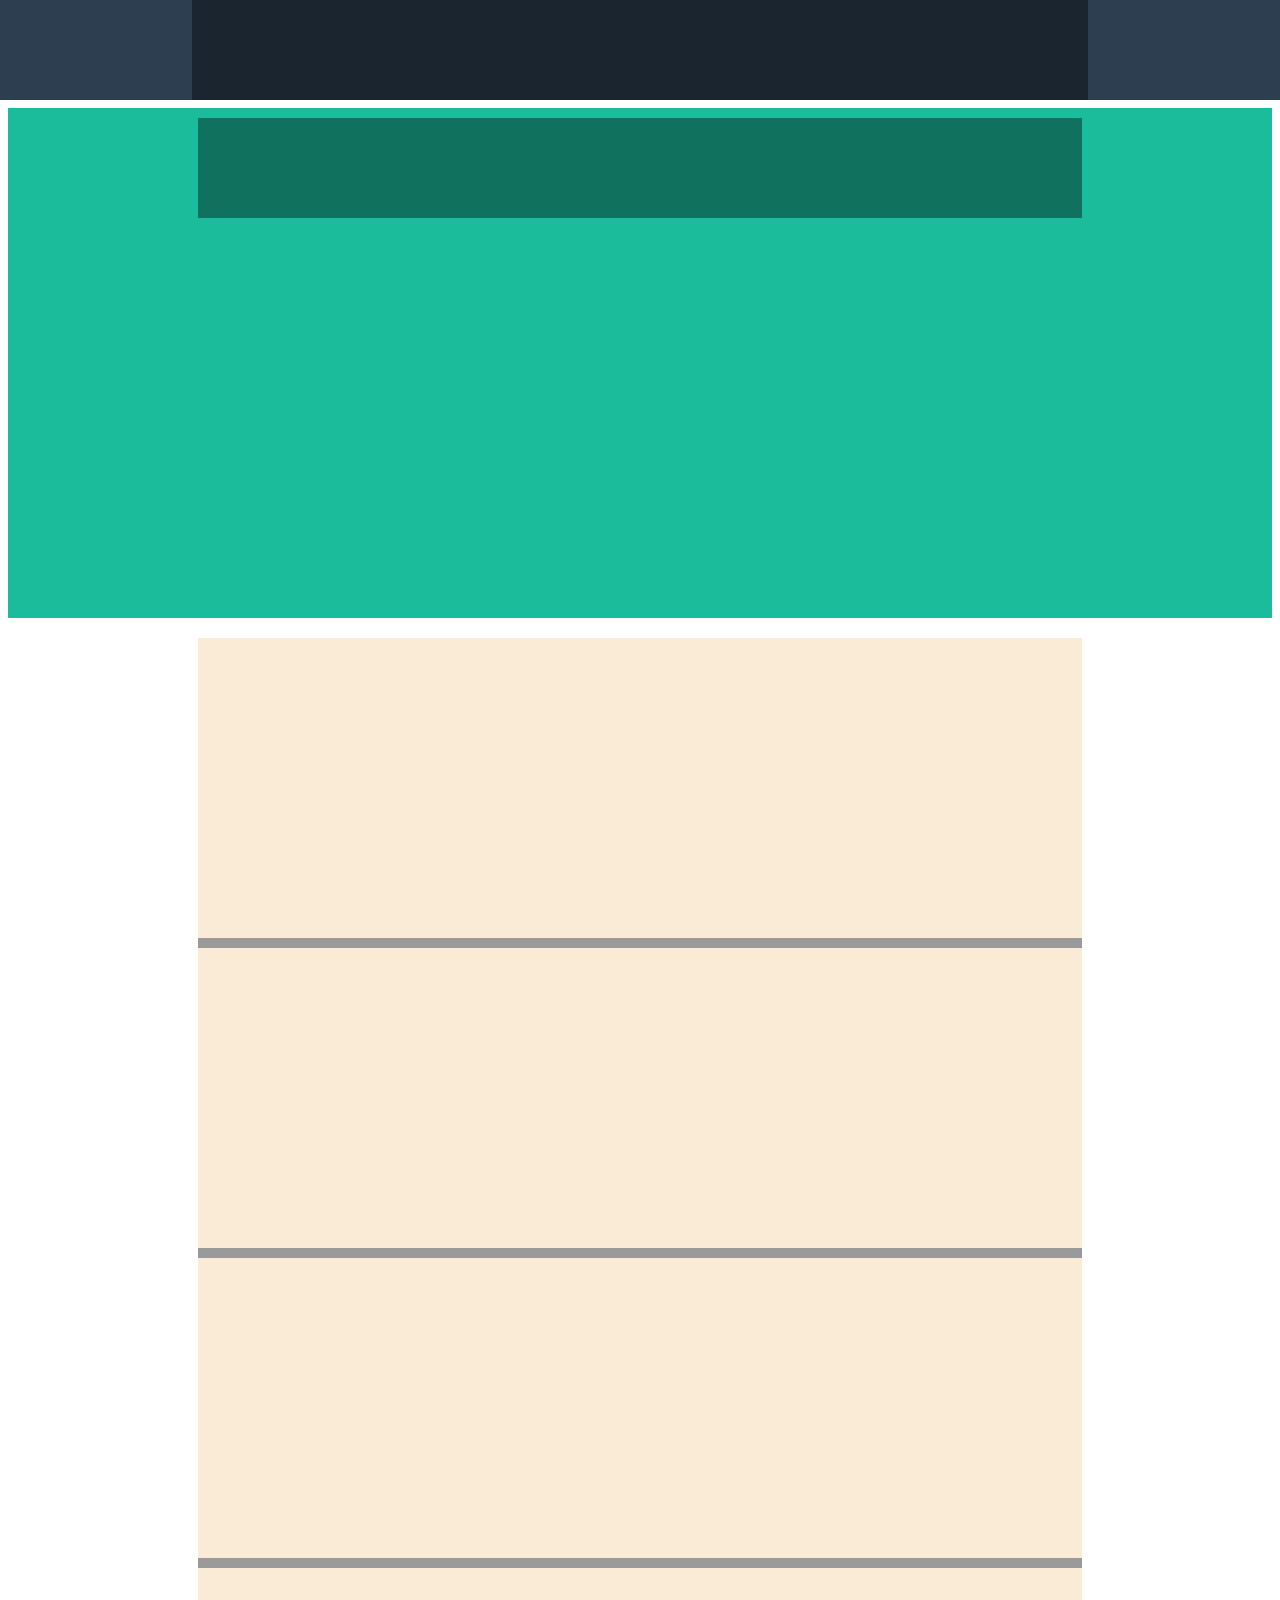
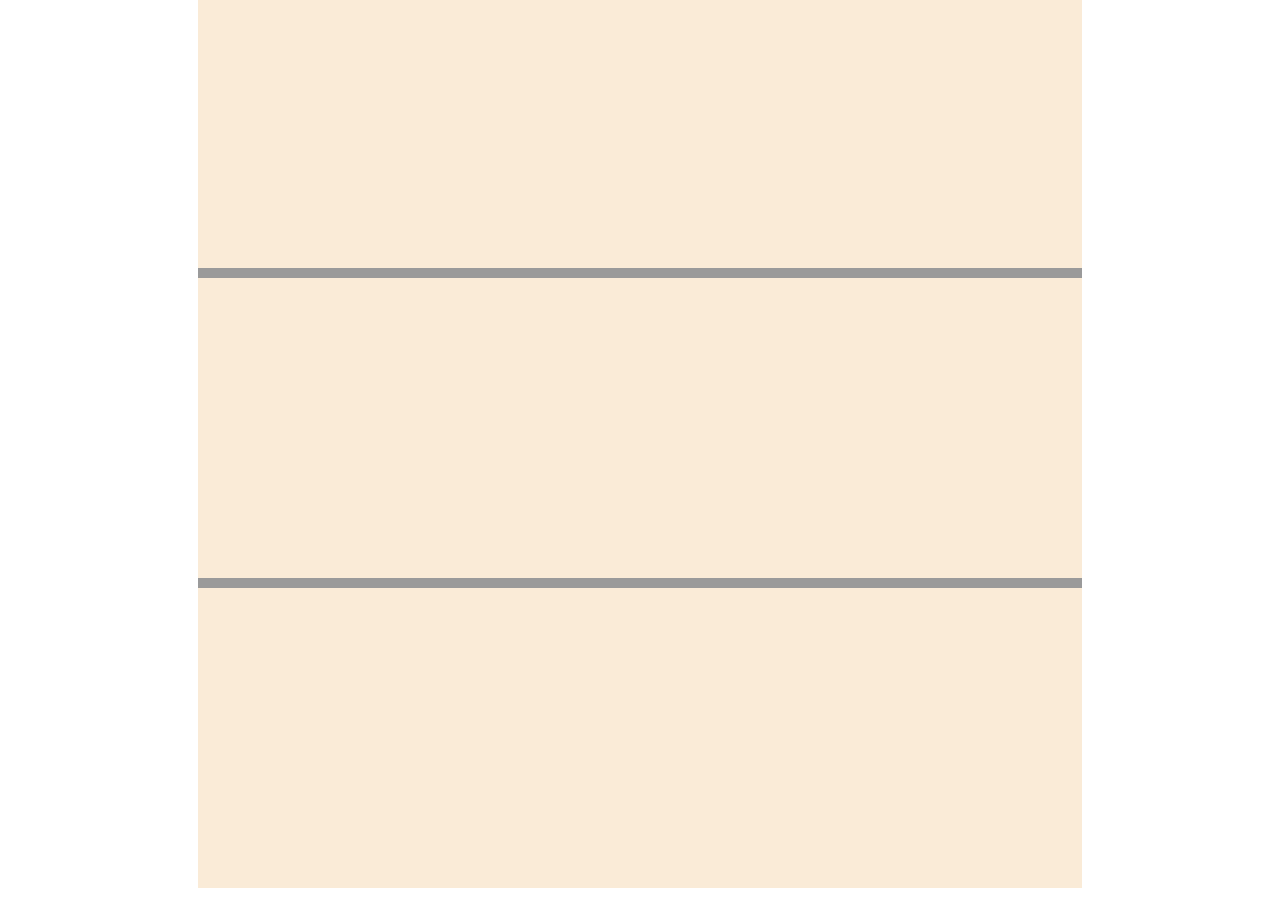
==== index.html @ f4caf4bf "macro header + 1st e 2nd section main" ====
<!DOCTYPE html>
<html lang="en">
<head>
    <meta charset="UTF-8">
    <meta name="viewport" content="width=device-width, initial-scale=1.0">

    <link href="https://cdn.jsdelivr.net/npm/bootstrap@5.3.2/dist/css/bootstrap.min.css" rel="stylesheet" integrity="sha384-T3c6CoIi6uLrA9TneNEoa7RxnatzjcDSCmG1MXxSR1GAsXEV/Dwwykc2MPK8M2HN" crossorigin="anonymous">
    <link rel="stylesheet" href="css/style.css">
    <link rel="stylesheet" href="css/media.css">
    <title>Bootstrap Freelancer</title>
</head>
<body>
    
    <!-- header -->
    <header>
        <div class="ms_container">
        
        </div>
    </header>

    <!-- main -->
    <main>
        <!-- jumbotron -->
        <section id="ms_jumbotron">
            <div class="ms_container">
                
            </div>
        </section>

        <!-- portfolio -->
        <section>
            <div class="ms_container">
                <h2></h2>
                <div class="row">
                    <div class="col-12 col-md-6 col-lg-4"></div>
                    <div class="col-12 col-md-6 col-lg-4"></div>
                    <div class="col-12 col-md-6 col-lg-4"></div>
                    <div class="col-12 col-md-6 col-lg-4"></div>
                    <div class="col-12 col-md-6 col-lg-4"></div>
                    <div class="col-12 col-md-6 col-lg-4"></div>
                </div>
            </div>
            
        </section>
    </main>

    <!-- footer -->
    <footer>

    </footer>
</body>
</html>
---- css/style.css ----
/* stili header */
header{
    height: 100px;
    width: 100%;
    position: fixed;
    top: 0;
    left: 0;
    z-index: 500;
    background-color: #2c3e50;
}

.ms_container{
    width: 100%;
    padding: 10px;
    margin: 0 auto;
    /* debug */
    background-color: rgba(0, 0, 0, 0.395);
    min-height: 100px;
}

/* stili main */
main{
    padding-top: 100px;
}
#ms_jumbotron{
    background-color: #1abc9c;
    padding-top: 10px;
    /* debug */
    min-height: 500px;
}

.row{
    --bs-gutter-x: 0;
}

/* debug */
[class*="col-"]{
    background-color: antiquewhite;
    min-height: 300px;
    margin-bottom: 10px;
}
---- css/media.css ----
/* TABLET VERSION */
@media all and (min-width: 768px){
    .ms_container{
        width: 90%;
        padding: 0;
    }
}

/* DESKTOP VERSION */
@media all and (min-width: 992px){
    .ms_container{
        width: 70%;
    }
}
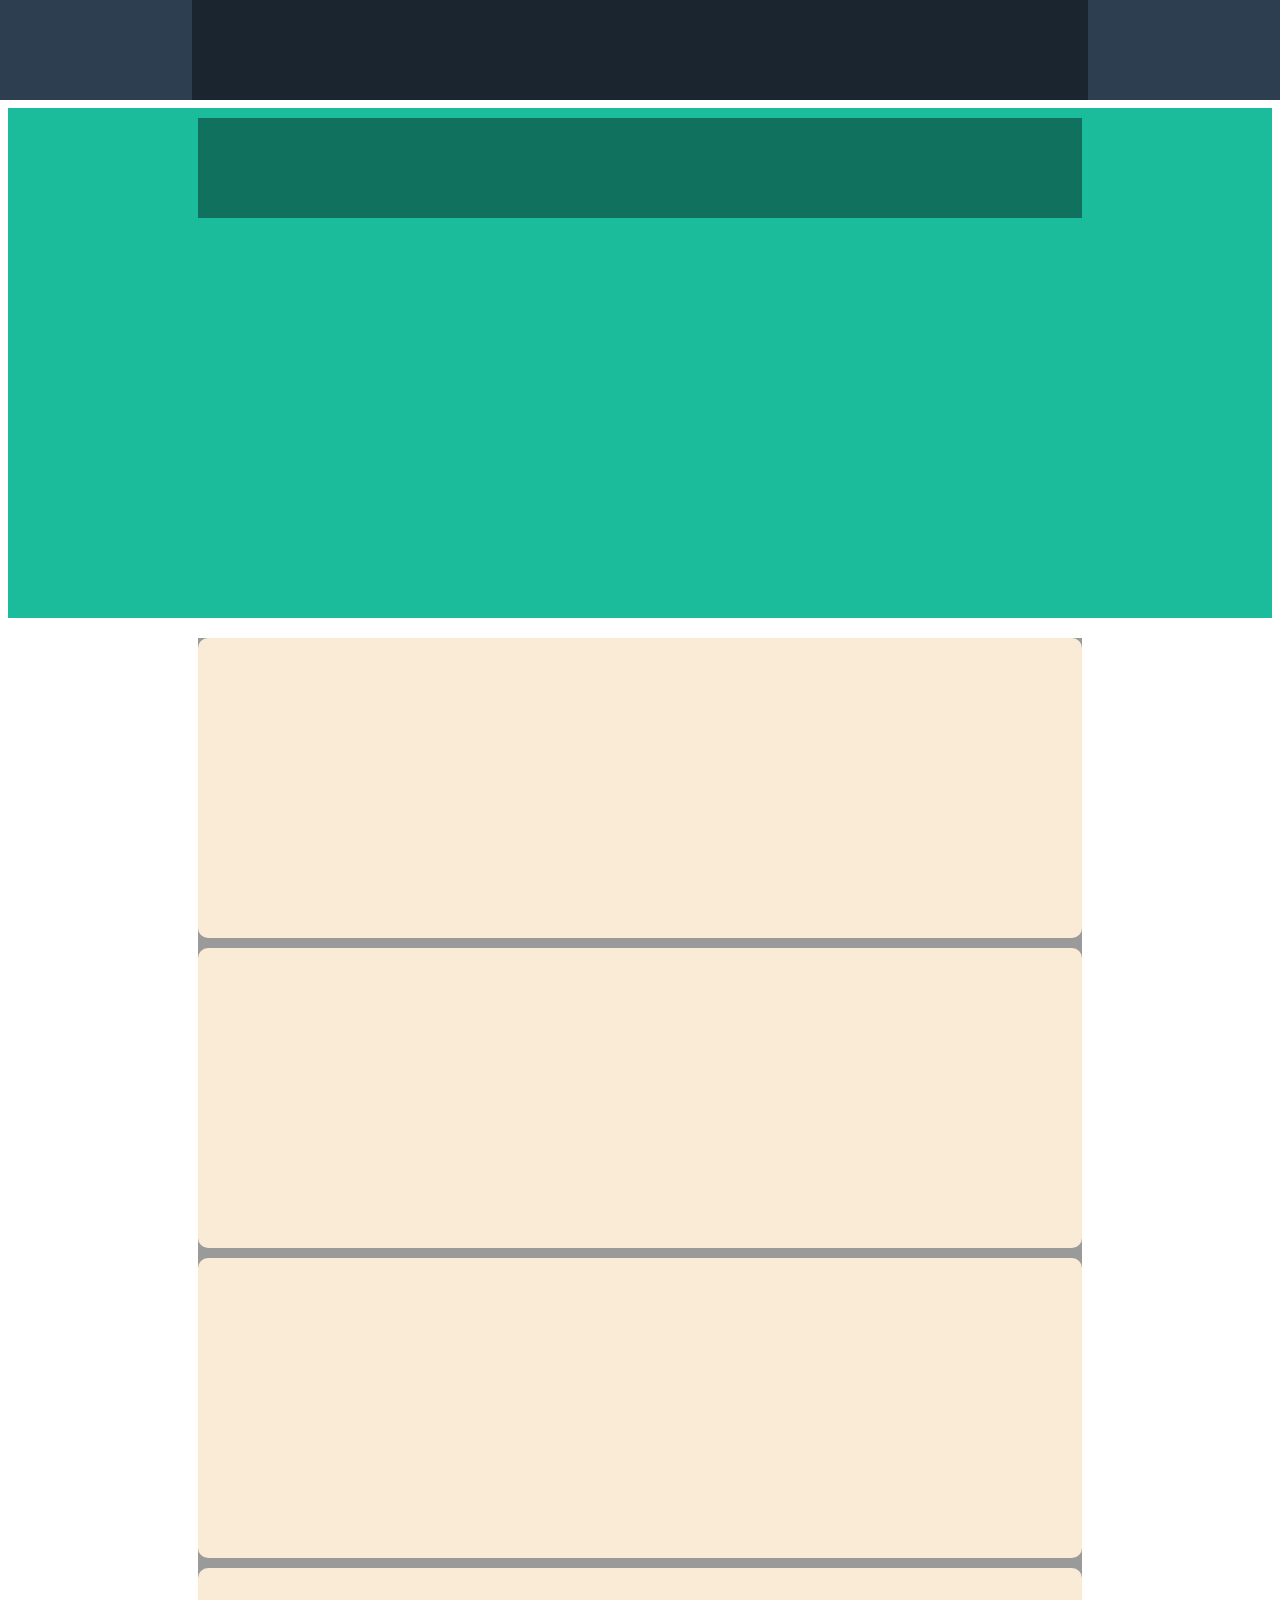
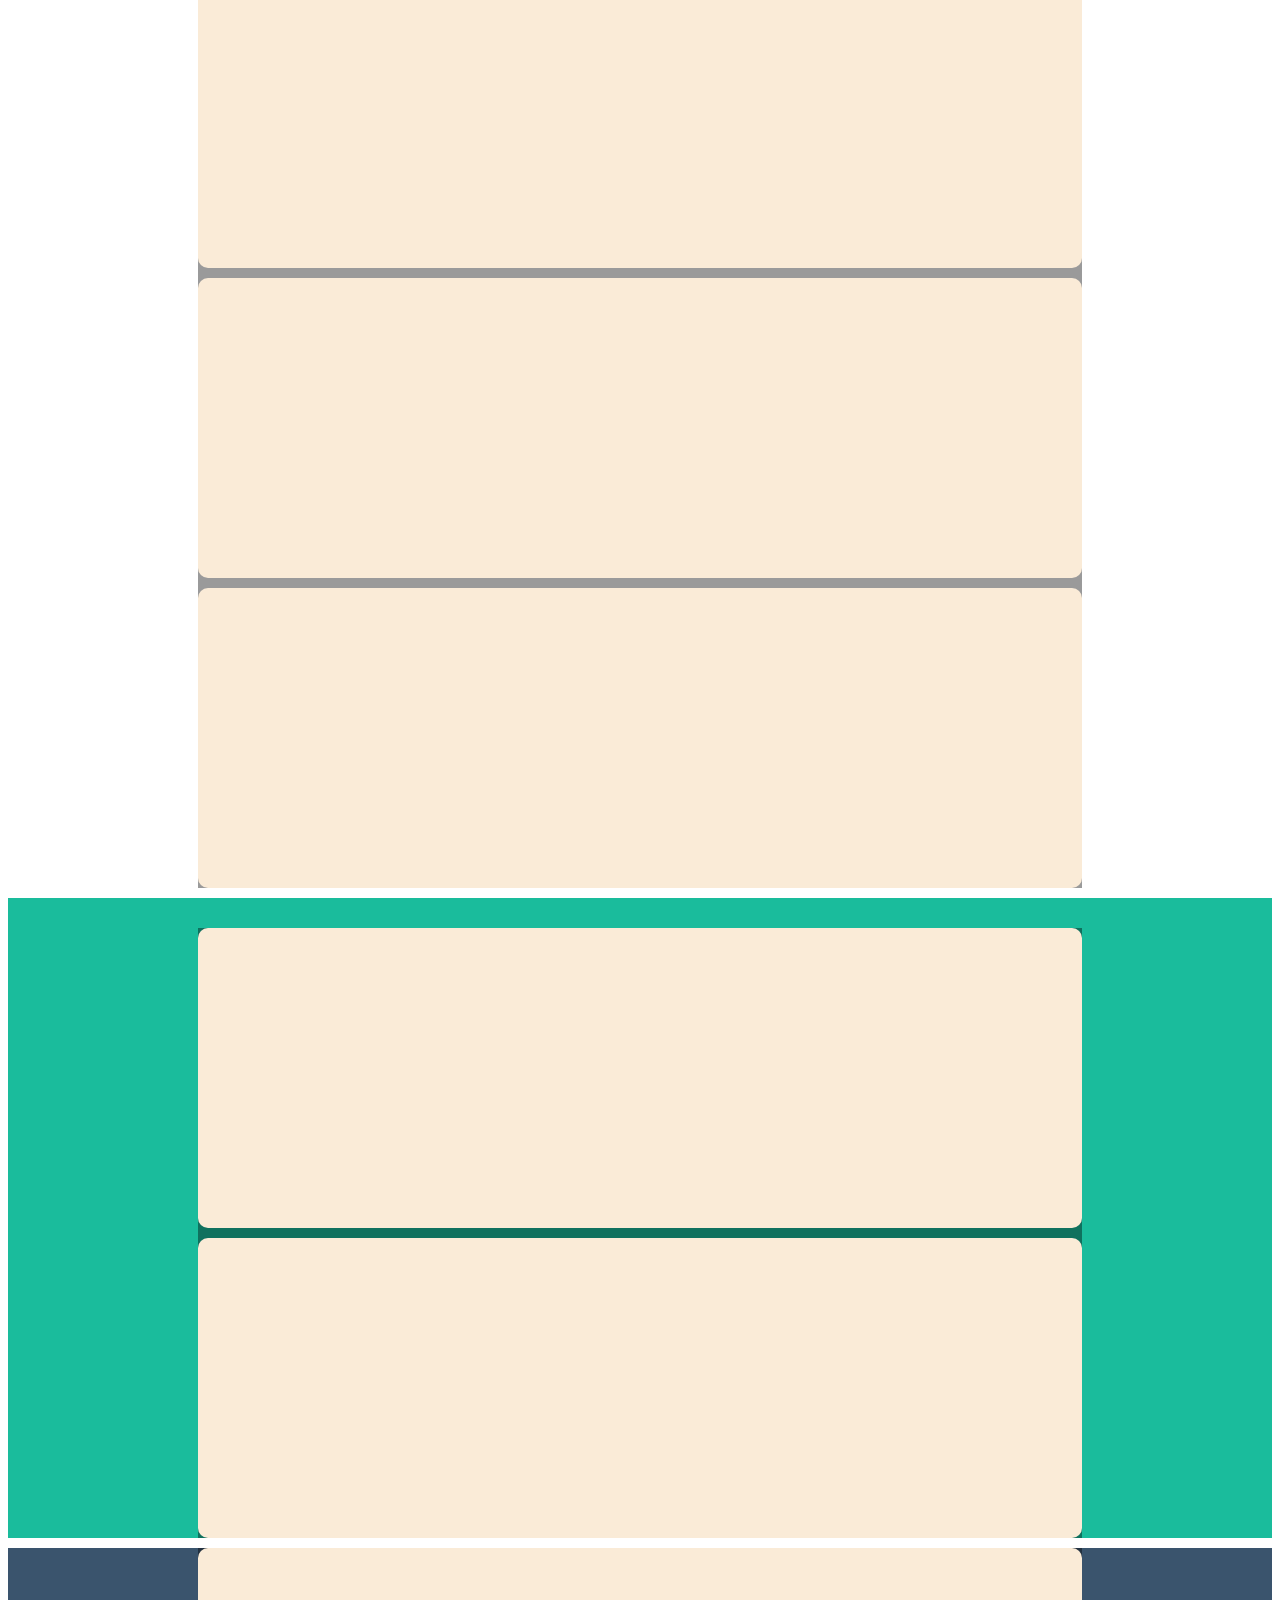
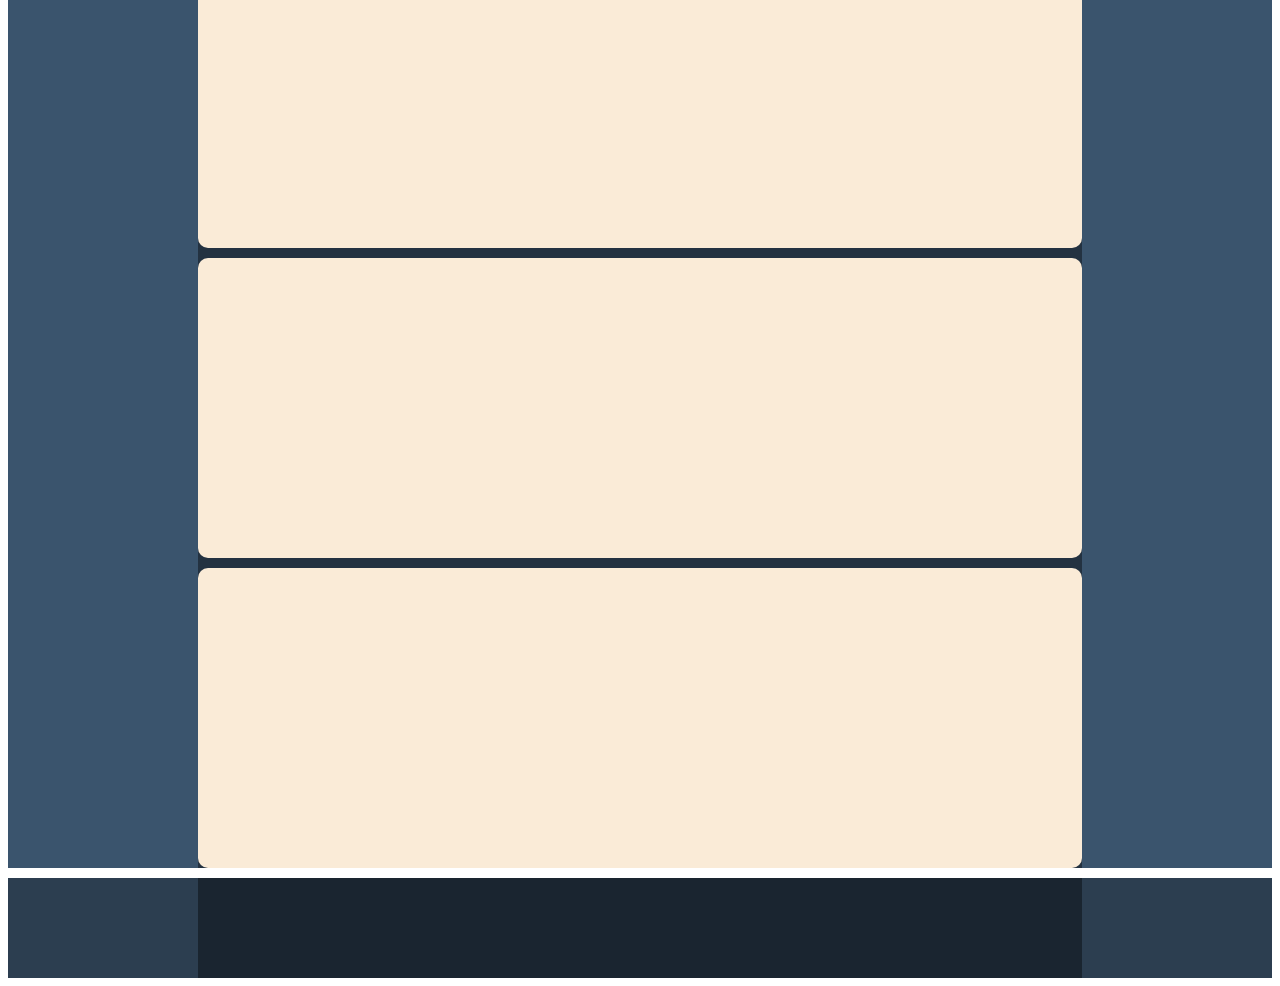
==== commit afe55cf2: "fine macro" ====
--- a/index.html
+++ b/index.html
@@ -40,13 +40,47 @@
                     <div class="col-12 col-md-6 col-lg-4"></div>
                 </div>
             </div>
-            
+        </section>
+
+        <!-- about -->
+        <section id="about">
+            <div class="ms_container">
+                <h2></h2>
+                <div class="row">
+                    <div class="col-12 col-md-6"></div>
+                    <div class="col-12 col-md-6"></div>
+                </div>
+            </div>
+            <a class="button" href="#"></a>
+        </section>
+
+        <!-- contact me -->
+        <section>
+            <div class="ms-container">
+
+            </div>
         </section>
     </main>
 
     <!-- footer -->
     <footer>
+        <!-- footer top -->
+        <section id="footer-top">
+            <div class="ms_container">
+                <div class="row">
+                    <div class="col-12 col-md-4"></div>
+                    <div class="col-12 col-md-4"></div>
+                    <div class="col-12 col-md-4"></div>
+                </div>
+            </div>
+        </section>
 
+        <!-- footer bottom -->
+        <section id="footer-bottom">
+            <div class="ms_container">
+                
+            </div>
+        </section>
     </footer>
 </body>
 </html>--- a/css/style.css
+++ b/css/style.css
@@ -22,7 +22,7 @@
 main{
     padding-top: 100px;
 }
-#ms_jumbotron{
+#ms_jumbotron, #about{
     background-color: #1abc9c;
     padding-top: 10px;
     /* debug */
@@ -38,4 +38,14 @@
     background-color: antiquewhite;
     min-height: 300px;
     margin-bottom: 10px;
+    border-radius: 10px;
+}
+
+/* stili footer */
+#footer-top{
+    background-color: #3a546d;
+}
+
+#footer-bottom{
+    background-color: #2c3e50;
 }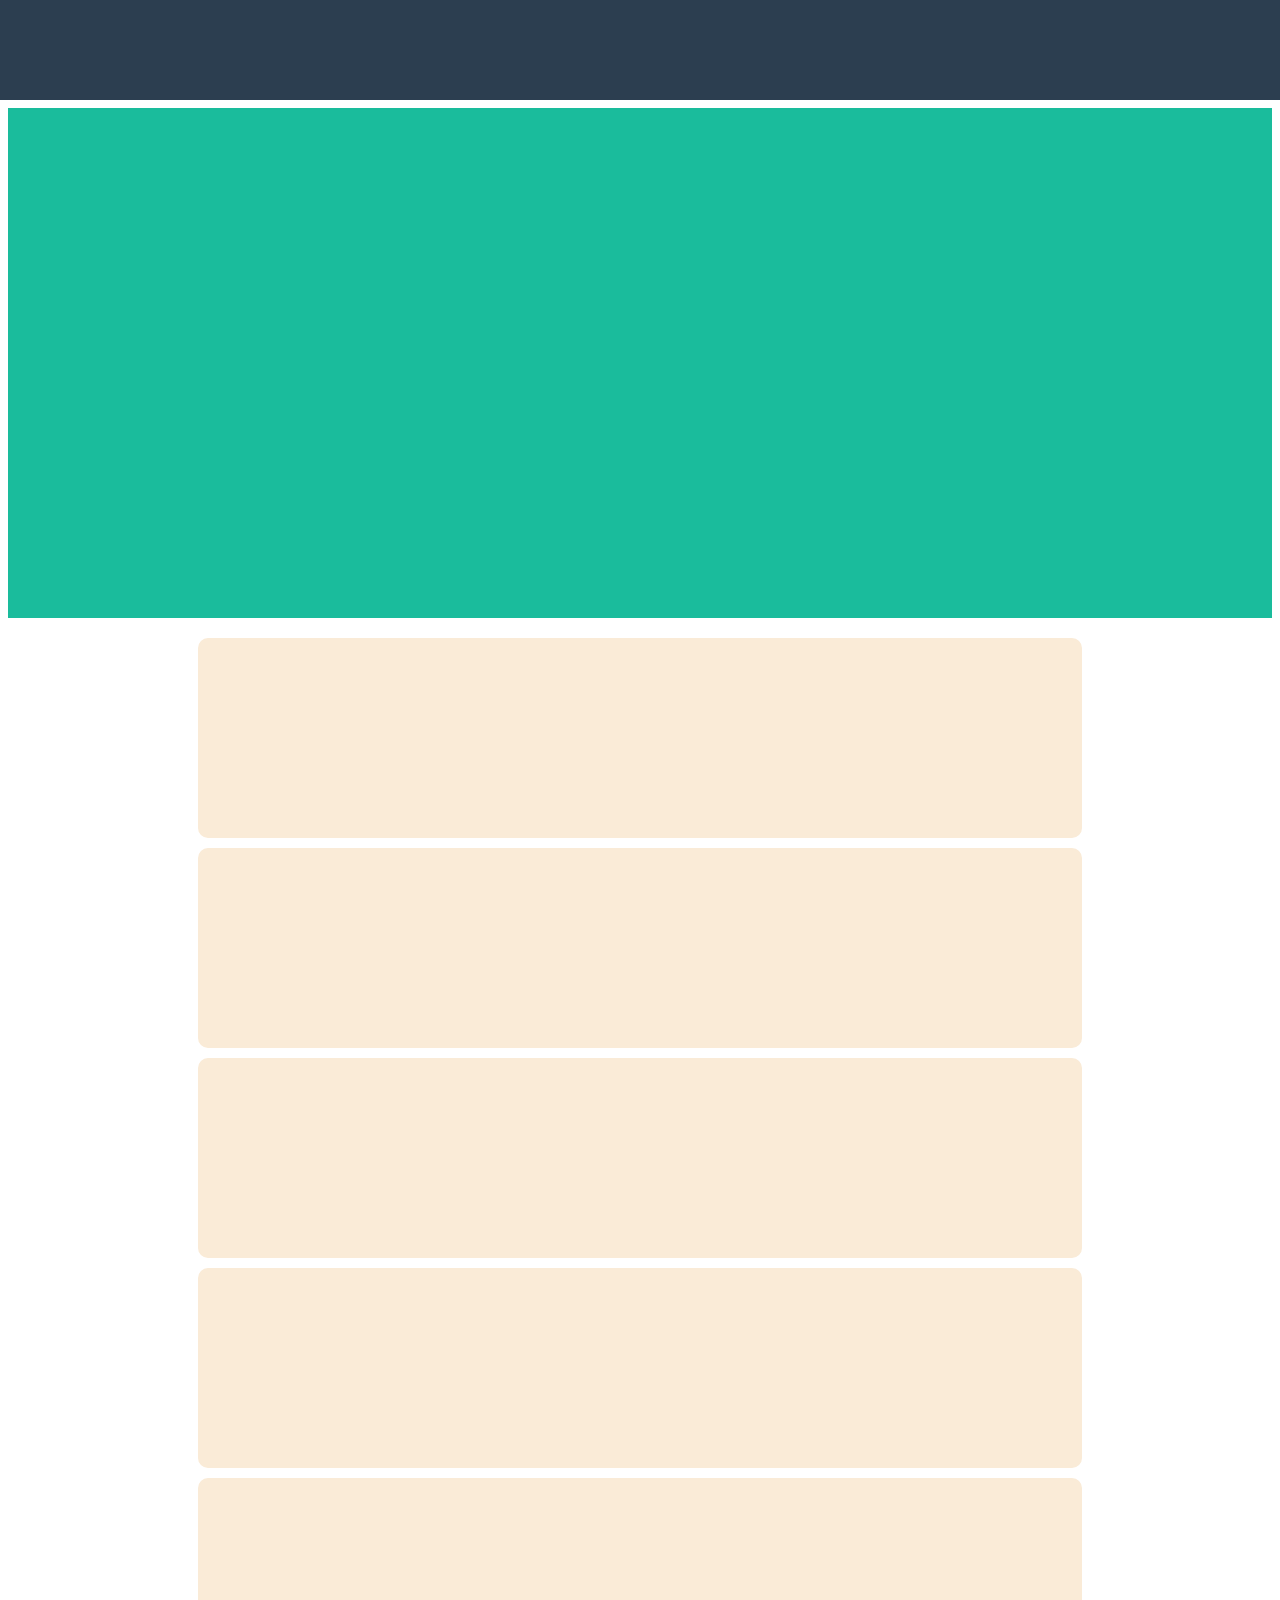
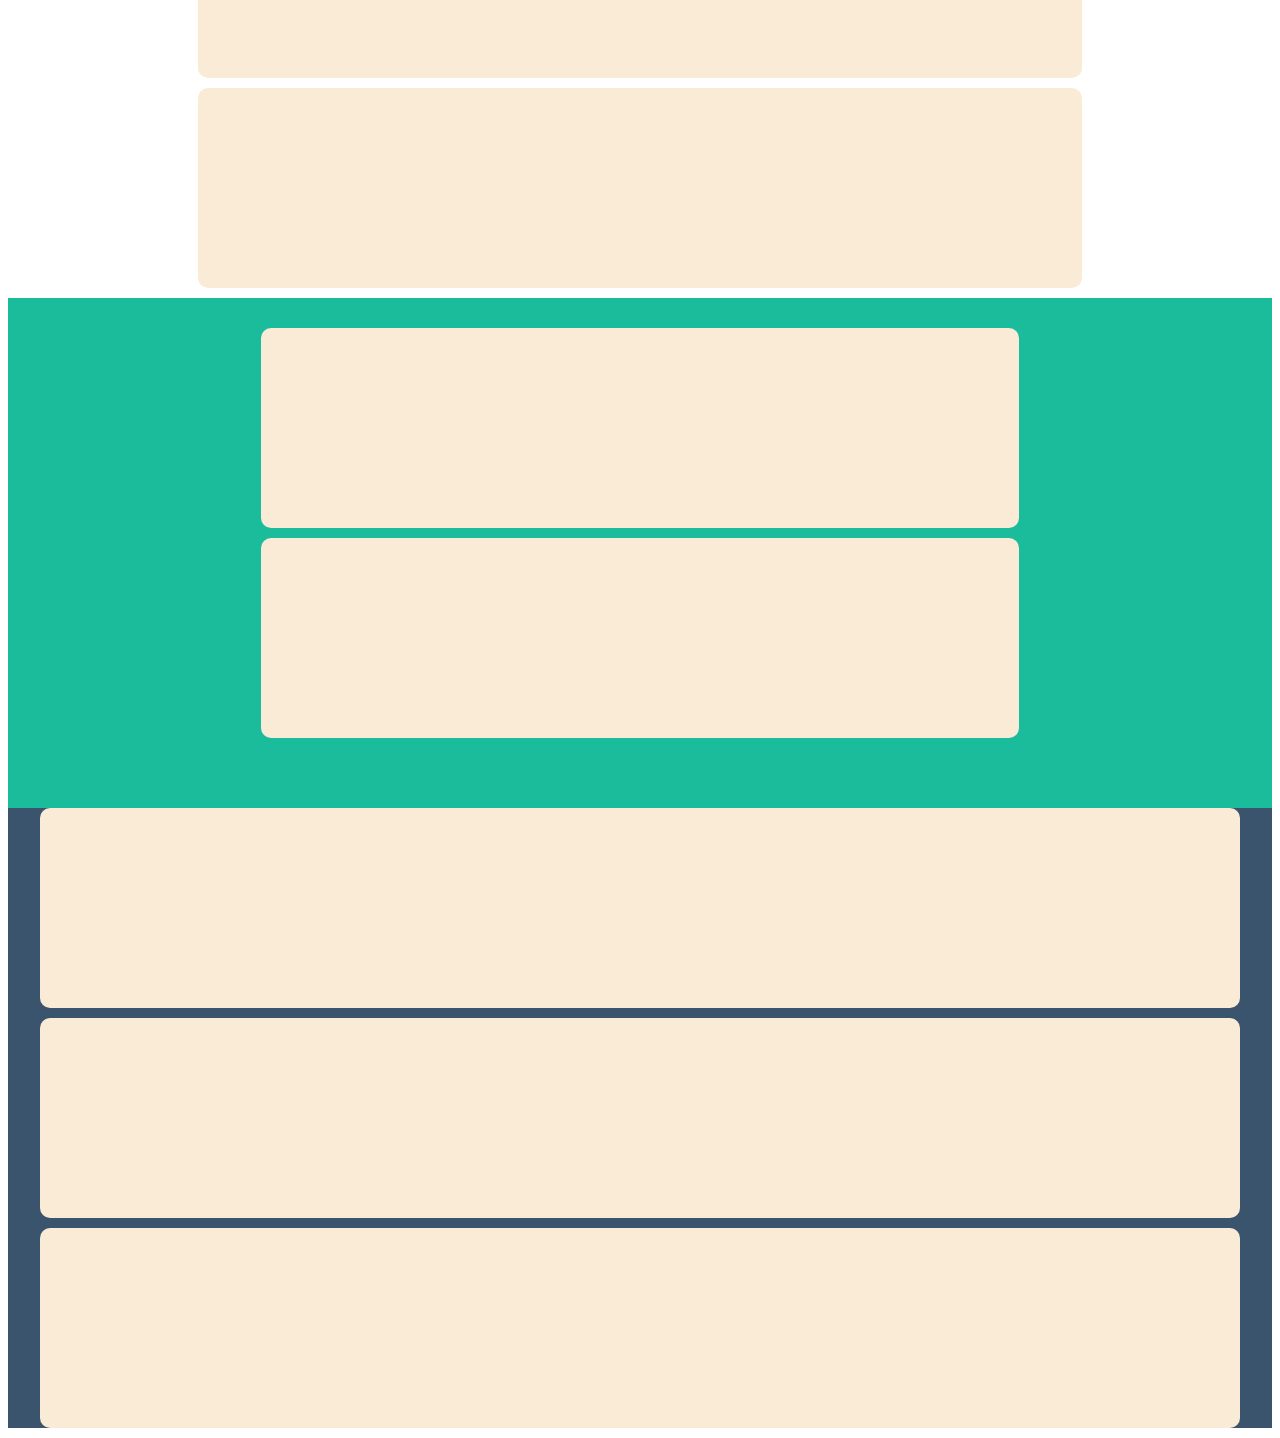
==== commit 22387d3b: "sistemazione generale macro" ====
--- a/index.html
+++ b/index.html
@@ -28,18 +28,16 @@
         </section>
 
         <!-- portfolio -->
-        <section>
-            <div class="ms_container">
+        <section id="ms_portfolio">
                 <h2></h2>
                 <div class="row">
-                    <div class="col-12 col-md-6 col-lg-4"></div>
-                    <div class="col-12 col-md-6 col-lg-4"></div>
-                    <div class="col-12 col-md-6 col-lg-4"></div>
-                    <div class="col-12 col-md-6 col-lg-4"></div>
-                    <div class="col-12 col-md-6 col-lg-4"></div>
-                    <div class="col-12 col-md-6 col-lg-4"></div>
+                    <div class="col-12 col-md-5 col-lg-3"></div>
+                    <div class="col-12 col-md-5 offset-md-2 col-lg-3 offset-lg-1"></div>
+                    <div class="col-12 col-md-5 col-lg-3 offset-lg-1"></div>
+                    <div class="col-12 col-md-5 offset-md-2 col-lg-3 offset-lg-0"></div>
+                    <div class="col-12 col-md-5 col-lg-3 offset-lg-1"></div>
+                    <div class="col-12 col-md-5 offset-md-2 col-lg-3 offset-lg-1"></div>
                 </div>
-            </div>
         </section>
 
         <!-- about -->
@@ -66,19 +64,17 @@
     <footer>
         <!-- footer top -->
         <section id="footer-top">
-            <div class="ms_container">
                 <div class="row">
                     <div class="col-12 col-md-4"></div>
                     <div class="col-12 col-md-4"></div>
                     <div class="col-12 col-md-4"></div>
                 </div>
-            </div>
         </section>
 
         <!-- footer bottom -->
         <section id="footer-bottom">
             <div class="ms_container">
-                
+
             </div>
         </section>
     </footer>
--- a/css/style.css
+++ b/css/style.css
@@ -10,23 +10,27 @@
 }
 
 .ms_container{
-    width: 100%;
+    width: 95%;
     padding: 10px;
     margin: 0 auto;
-    /* debug */
-    background-color: rgba(0, 0, 0, 0.395);
-    min-height: 100px;
 }
 
 /* stili main */
 main{
     padding-top: 100px;
 }
+
 #ms_jumbotron, #about{
     background-color: #1abc9c;
     padding-top: 10px;
     /* debug */
     min-height: 500px;
+}
+
+#ms_portfolio{
+    width: 100%;
+    padding: 10px;
+    margin: 0 auto;
 }
 
 .row{
@@ -36,7 +40,7 @@
 /* debug */
 [class*="col-"]{
     background-color: antiquewhite;
-    min-height: 300px;
+    min-height: 200px;
     margin-bottom: 10px;
     border-radius: 10px;
 }
@@ -46,6 +50,12 @@
     background-color: #3a546d;
 }
 
+#footer-top .row{
+    width: 100%;
+    margin: 0 auto;
+    padding: 10px;
+}
+
 #footer-bottom{
     background-color: #2c3e50;
 }--- a/css/media.css
+++ b/css/media.css
@@ -1,14 +1,28 @@
 /* TABLET VERSION */
 @media all and (min-width: 768px){
     .ms_container{
+        width: 80%;
+        padding: 0;
+    }
+
+    #ms_portfolio{
         width: 90%;
         padding: 0;
+    }
+
+    #footer-top .row{
+        width: 95%;
+        padding: 0px;
     }
 }
 
 /* DESKTOP VERSION */
 @media all and (min-width: 992px){
     .ms_container{
+        width: 60%;
+    }
+
+    #ms_portfolio{
         width: 70%;
     }
 }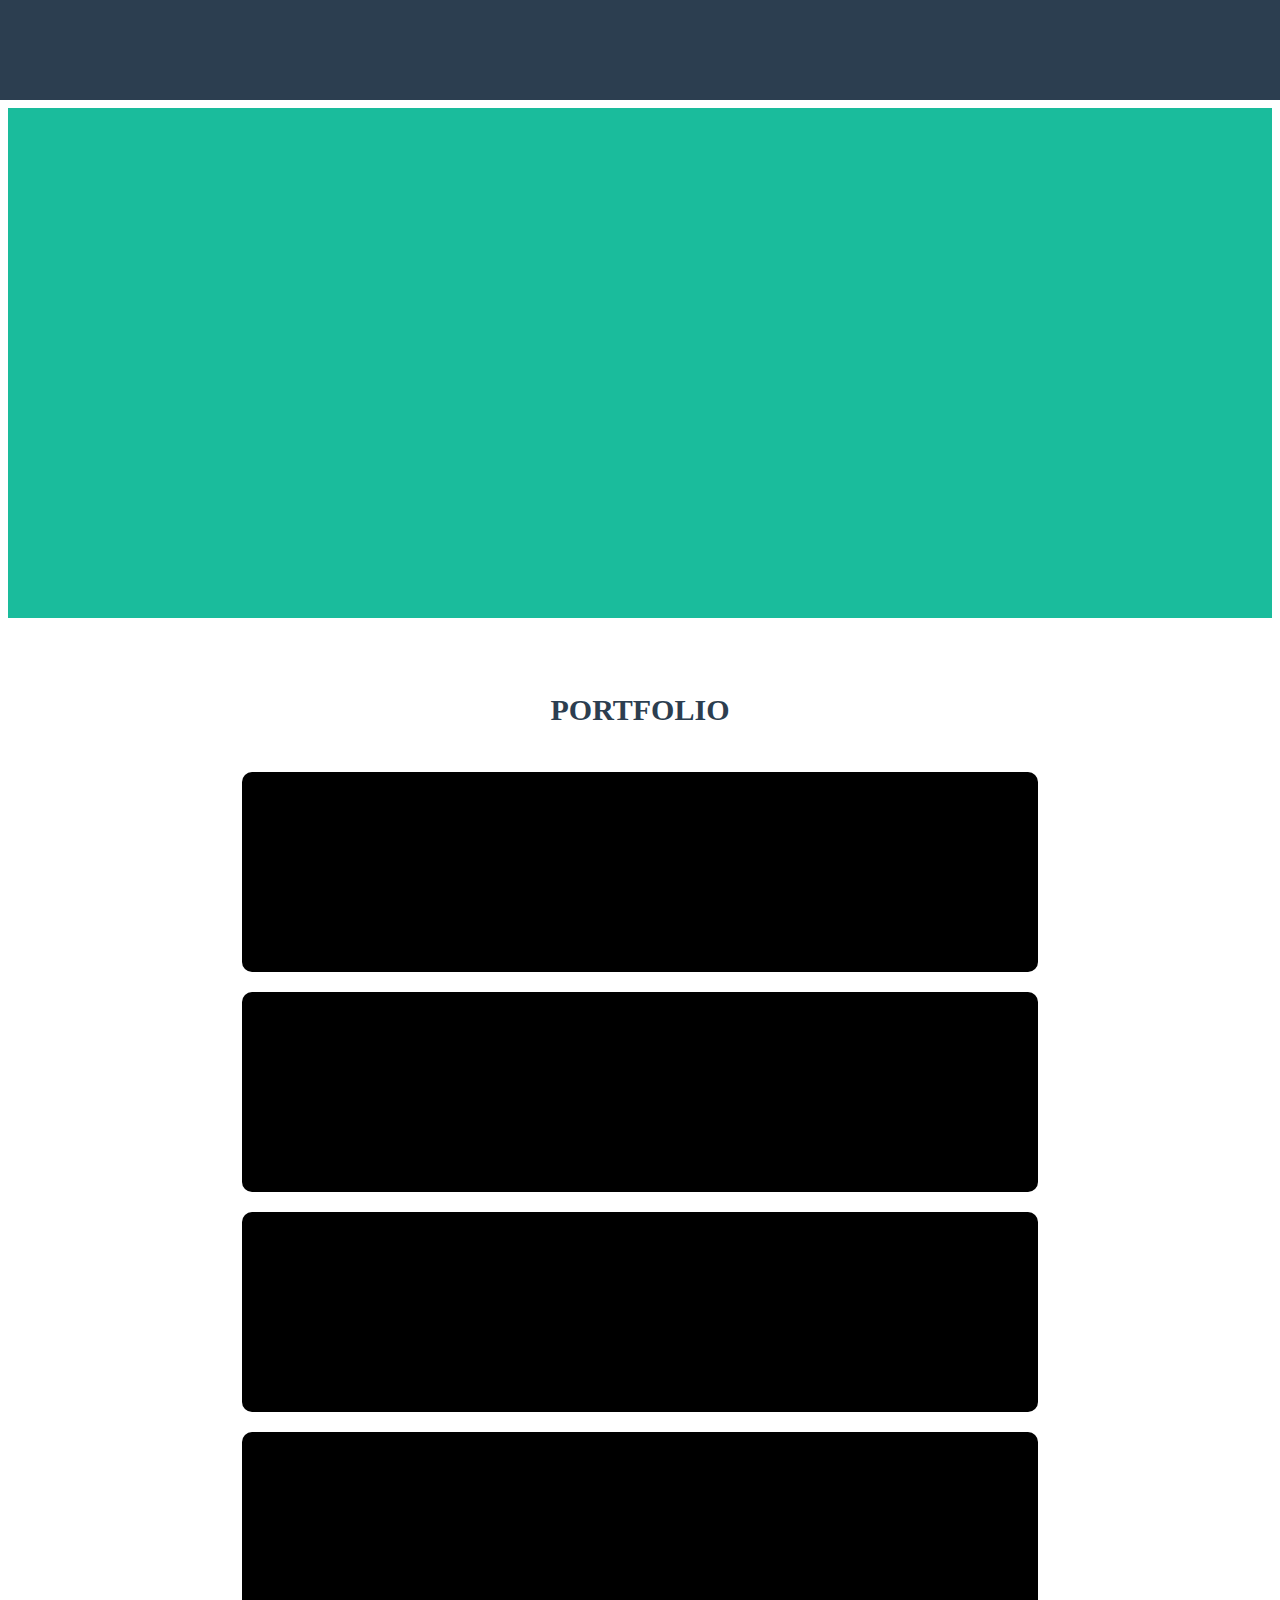
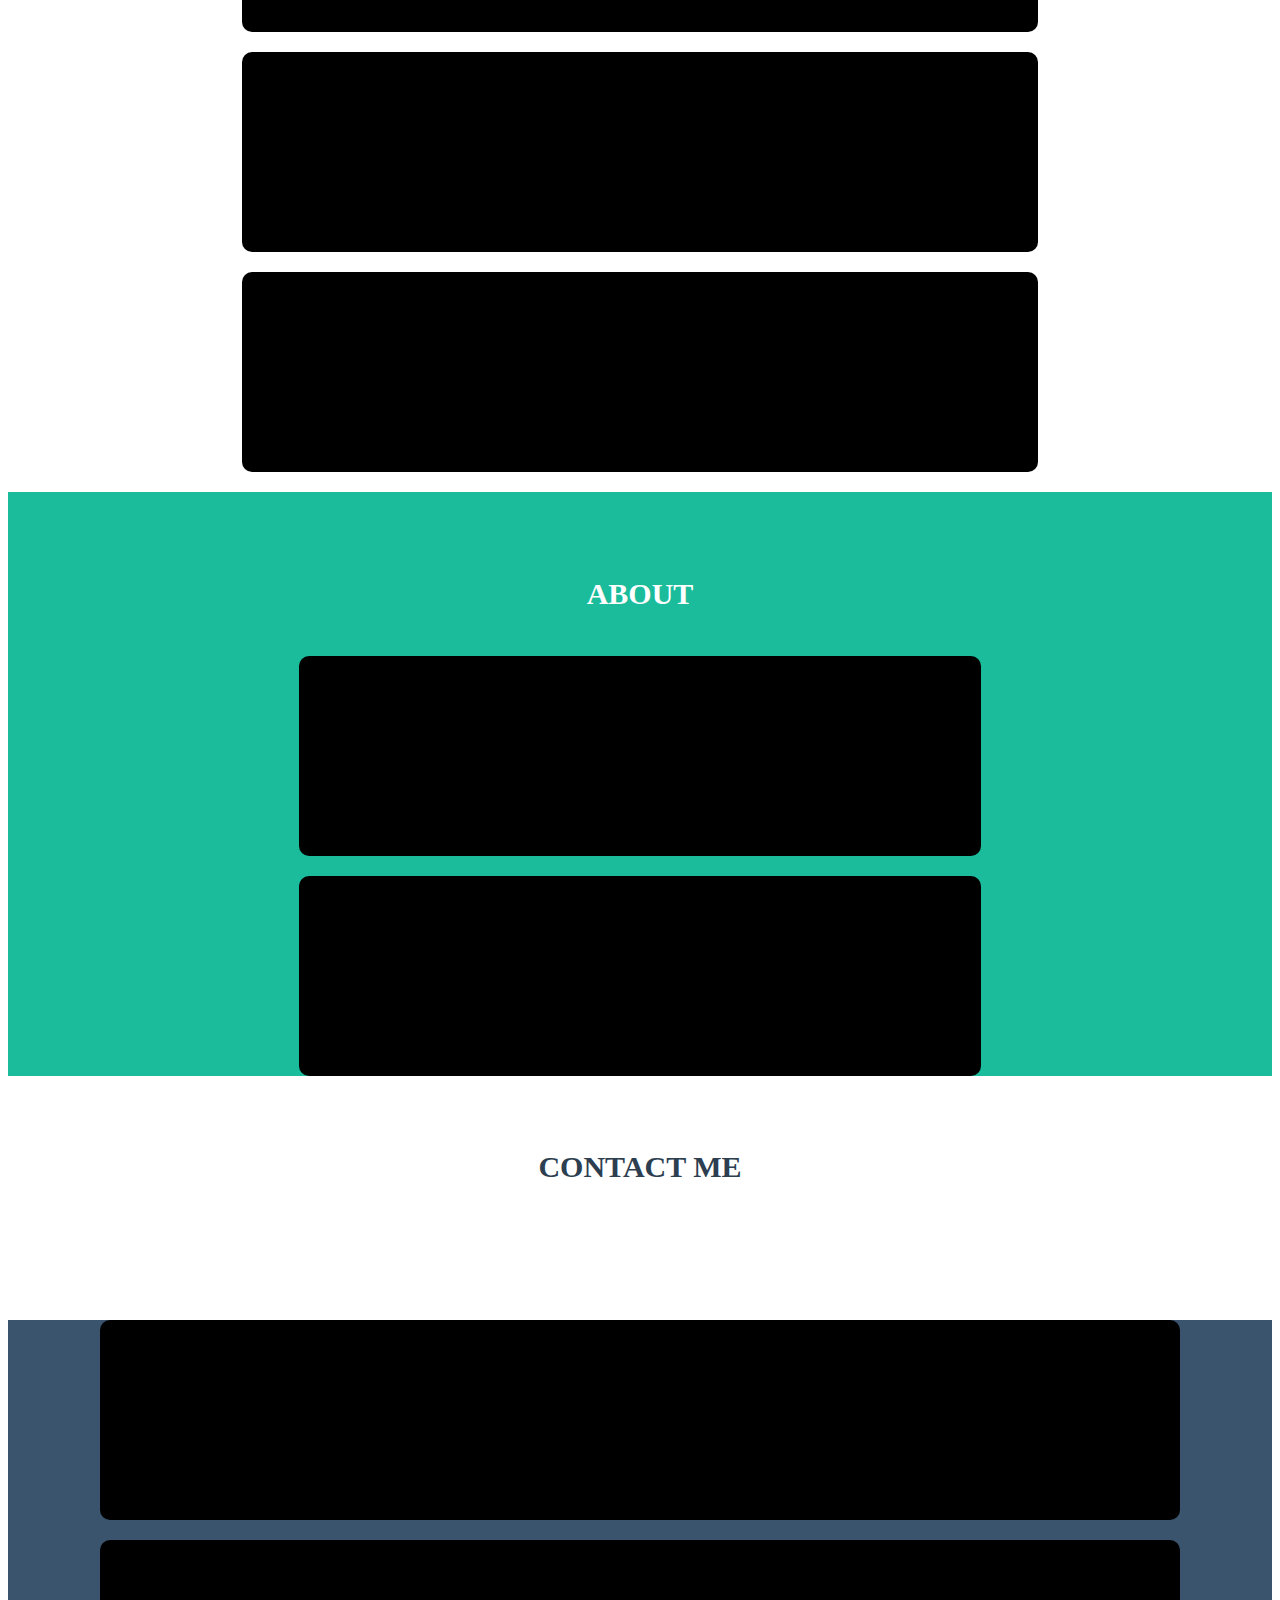
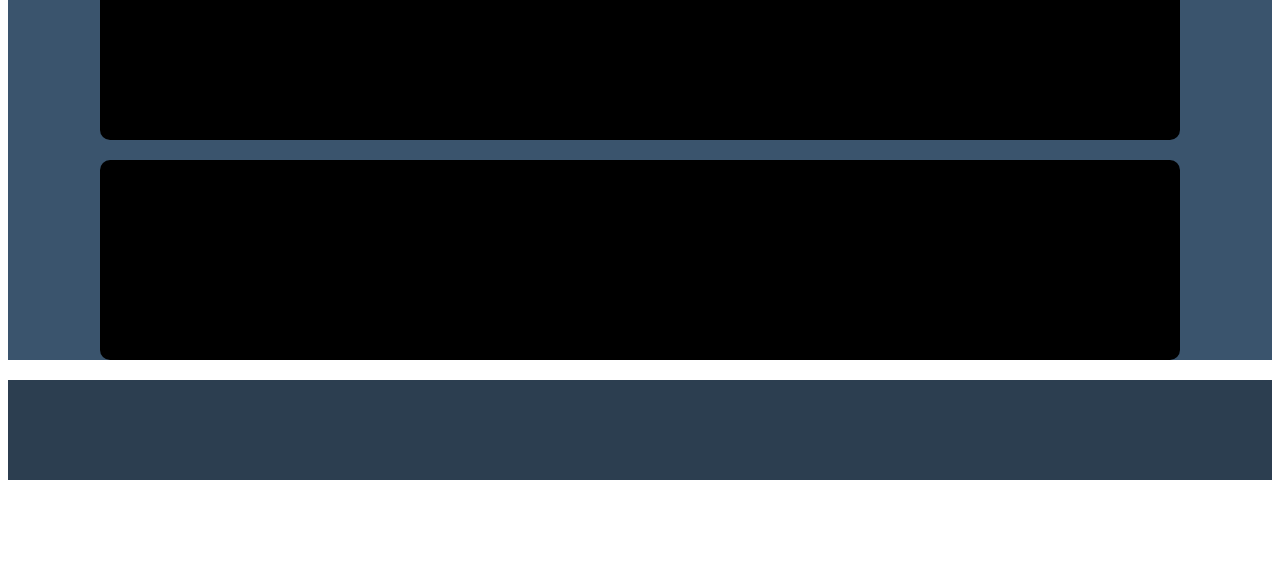
==== commit a1f4dddd: "fine macro" ====
--- a/index.html
+++ b/index.html
@@ -23,30 +23,76 @@
         <!-- jumbotron -->
         <section id="ms_jumbotron">
             <div class="ms_container">
-                
+                <div class="img-container">
+                    <img src="" alt="">
+                </div>
+                <h1></h1>
+                <div class="application">
+
+                </div>
             </div>
         </section>
 
         <!-- portfolio -->
         <section id="ms_portfolio">
-                <h2></h2>
+                <h2 class="title portfolio">PORTFOLIO</h2>
                 <div class="row">
-                    <div class="col-12 col-md-5 col-lg-3"></div>
-                    <div class="col-12 col-md-5 offset-md-2 col-lg-3 offset-lg-1"></div>
-                    <div class="col-12 col-md-5 col-lg-3 offset-lg-1"></div>
-                    <div class="col-12 col-md-5 offset-md-2 col-lg-3 offset-lg-0"></div>
-                    <div class="col-12 col-md-5 col-lg-3 offset-lg-1"></div>
-                    <div class="col-12 col-md-5 offset-md-2 col-lg-3 offset-lg-1"></div>
+                    <div class="col-12 col-md-6 col-lg-4">
+                        <div class="card house">
+                            <div class="img-container">
+                                <img src="" alt="">
+                            </div>
+                        </div>
+                    </div>
+                    <div class="col-12 col-md-6 col-lg-4">
+                        <div class="card cake">
+                            <div class="img-container">
+                                <img src="" alt="">
+                            </div>
+                        </div>
+                    </div>
+                    <div class="col-12 col-md-6 col-lg-4">
+                        <div class="card circus">
+                            <div class="img-container">
+                                <img src="" alt="">
+                            </div>
+                        </div>
+                    </div>
+                    <div class="col-12 col-md-6 col-lg-4">
+                        <div class="card videogame">
+                            <div class="img-container">
+                                <img src="" alt="">
+                            </div>
+                        </div>
+                    </div>
+                    <div class="col-12 col-md-6 col-lg-4">
+                        <div class="card lockbox">
+                            <div class="img-container">
+                                <img src="" alt="">
+                            </div>
+                        </div>
+                    </div>
+                    <div class="col-12 col-md-6 col-lg-4">
+                        <div class="card submarine">
+                            <div class="img-container">
+                                <img src="" alt="">
+                            </div>
+                        </div>
+                    </div>
                 </div>
         </section>
 
         <!-- about -->
-        <section id="about">
+        <section id="ms_about">
             <div class="ms_container">
-                <h2></h2>
+                <h2 class="title about">ABOUT</h2>
                 <div class="row">
-                    <div class="col-12 col-md-6"></div>
-                    <div class="col-12 col-md-6"></div>
+                    <div class="col-12 col-md-6">
+                        <div class="card"></div>
+                    </div>
+                    <div class="col-12 col-md-6">
+                        <div class="card"></div>
+                    </div>
                 </div>
             </div>
             <a class="button" href="#"></a>
@@ -54,8 +100,13 @@
 
         <!-- contact me -->
         <section>
-            <div class="ms-container">
-
+            <div class="ms_container">
+                <h2 class="title contact">CONTACT ME</h2>
+                <div class="write"></div>
+                <div class="write"></div>
+                <div class="write"></div>
+                <div class="write message"></div>
+                <a class="button" href="#"></a>
             </div>
         </section>
     </main>
@@ -65,9 +116,15 @@
         <!-- footer top -->
         <section id="footer-top">
                 <div class="row">
-                    <div class="col-12 col-md-4"></div>
-                    <div class="col-12 col-md-4"></div>
-                    <div class="col-12 col-md-4"></div>
+                    <div class="col-12 col-md-4">
+                        <div class="card"></div>
+                    </div>
+                    <div class="col-12 col-md-4">
+                        <div class="card"></div>
+                    </div>
+                    <div class="col-12 col-md-4">
+                        <div class="card"></div>
+                    </div>
                 </div>
         </section>
 
--- a/css/style.css
+++ b/css/style.css
@@ -13,6 +13,8 @@
     width: 95%;
     padding: 10px;
     margin: 0 auto;
+     /* debug */
+     min-height: 200px;
 }
 
 /* stili main */
@@ -20,11 +22,20 @@
     padding-top: 100px;
 }
 
-#ms_jumbotron, #about{
+#ms_jumbotron, #ms_about{
     background-color: #1abc9c;
     padding-top: 10px;
     /* debug */
     min-height: 500px;
+}
+
+.img-container{
+    overflow: hidden;
+    border-radius: 50%;
+}
+
+.img-container img{
+    width: 100%;
 }
 
 #ms_portfolio{
@@ -37,12 +48,32 @@
     --bs-gutter-x: 0;
 }
 
-/* debug */
+.card{
+    width: 90%;
+    margin: 0 auto;
+    border-radius: 10px;
+    /* debug */
+    background-color: black;
+    min-height: 200px;
+}
+
 [class*="col-"]{
-    background-color: antiquewhite;
-    min-height: 200px;
-    margin-bottom: 10px;
-    border-radius: 10px;
+    margin: 20px 0;
+}
+
+.title{
+    font-size: 30px;
+    text-align: center;
+    padding-top: 50px;
+    padding-bottom: 20px;
+}
+
+.portfolio, .contact{
+    color: #2c3e50;
+}
+
+.about{
+    color: white;
 }
 
 /* stili footer */
@@ -58,4 +89,6 @@
 
 #footer-bottom{
     background-color: #2c3e50;
+    height: 100px;
+    /* debug */
 }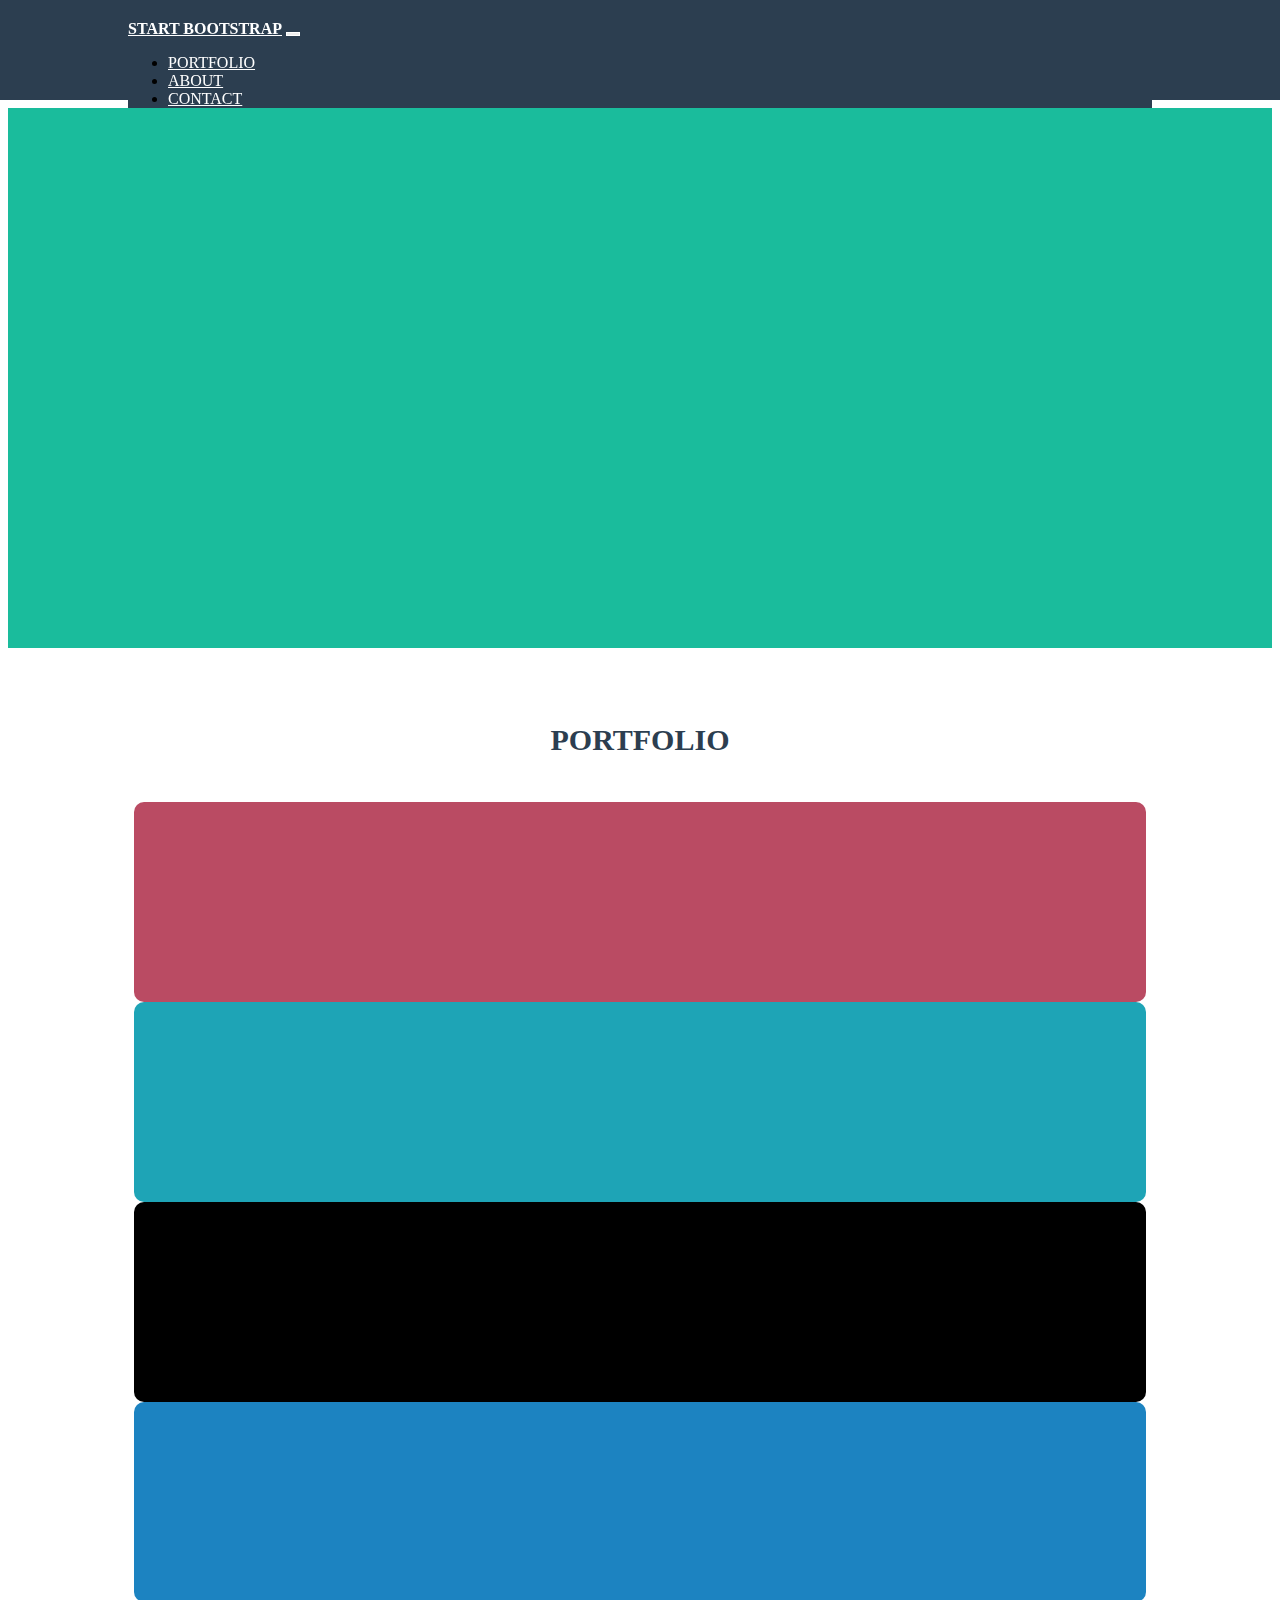
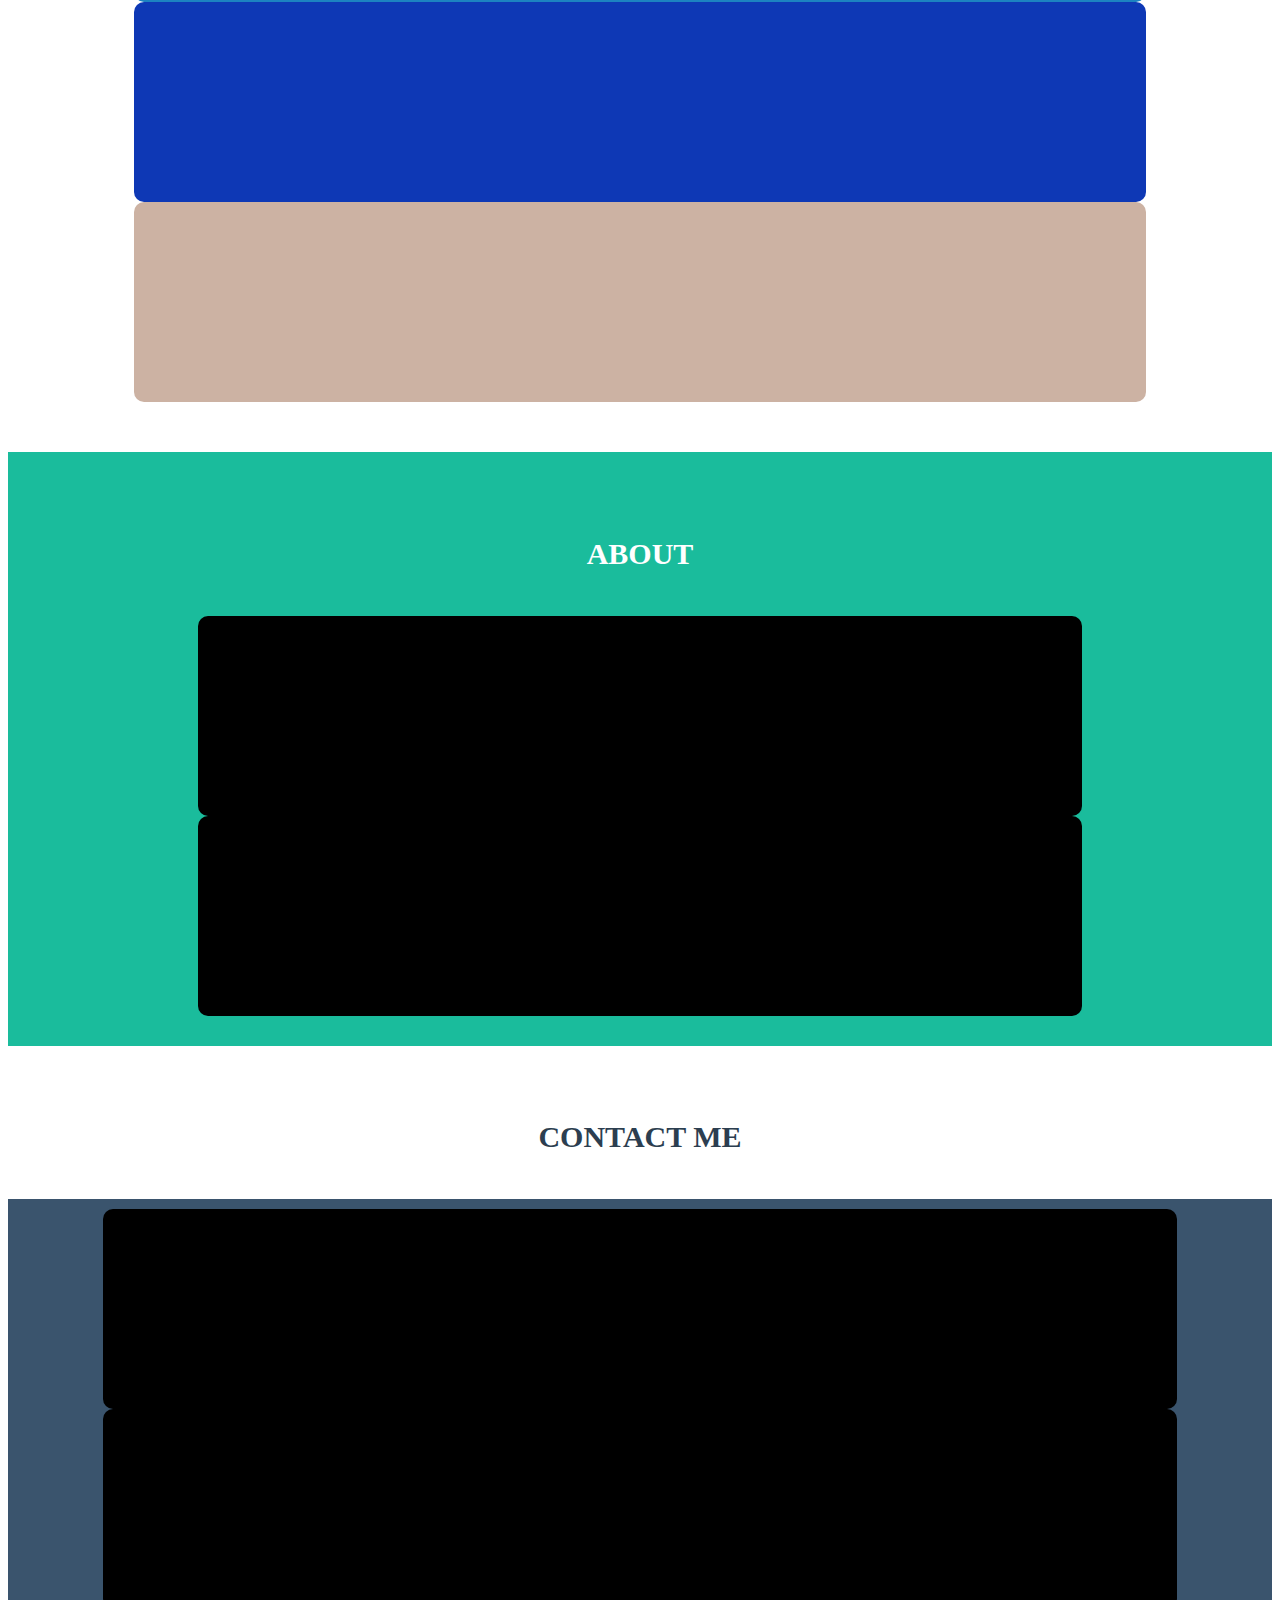
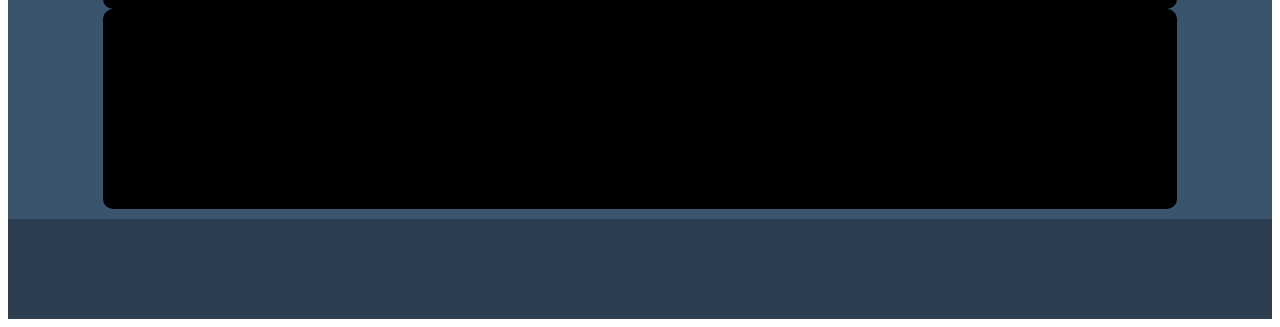
==== commit e1d53d54: "ultime modifiche macro" ====
--- a/index.html
+++ b/index.html
@@ -13,8 +13,29 @@
     
     <!-- header -->
     <header>
-        <div class="ms_container">
-        
+        <div class="ms_container-large">
+            <!-- navbar BS -->
+            <nav class="navbar ms_navbar navbar-expand-md bg-body-tertiary">
+                <div class="container-fluid">
+                    <a class="navbar-brand ms_logo" href="#">START BOOTSTRAP</a>
+                    <button class="navbar-toggler ms_hamb-menu" type="button" data-bs-toggle="collapse" data-bs-target="#navbarNav" aria-controls="navbarNav" aria-expanded="false" aria-label="Toggle navigation">
+                    <span class="navbar-toggler-icon"></span>
+                    </button>
+                    <div class="collapse navbar-collapse justify-content-end" id="navbarNav">
+                        <ul class="navbar-nav">
+                            <li class="nav-item">
+                                <a class="nav-link ms_page-section" href="#portfolio">PORTFOLIO</a>
+                            </li>
+                            <li class="nav-item">
+                                <a class="nav-link ms_page-section" href="#ms_about">ABOUT</a>
+                            </li>
+                            <li class="nav-item">
+                                <a class="nav-link ms_page-section" href="#contact">CONTACT</a>
+                            </li>
+                        </ul>
+                    </div>
+                </div>
+            </nav>
         </div>
     </header>
 
@@ -23,90 +44,103 @@
         <!-- jumbotron -->
         <section id="ms_jumbotron">
             <div class="ms_container">
-                <div class="img-container">
-                    <img src="" alt="">
+                <div class="container-fluid">
+                    <div class="img-container">
+                        <img src="" alt="">
+                    </div>
+                    <h1></h1>
+                    <div class="application">
+
+                    </div>   
                 </div>
-                <h1></h1>
-                <div class="application">
-
-                </div>
+                
             </div>
         </section>
 
         <!-- portfolio -->
-        <section id="ms_portfolio">
+        <section id="portfolio" class="ms_container-large">
+            <div class="container-fluid">
                 <h2 class="title portfolio">PORTFOLIO</h2>
-                <div class="row">
+                <div class="row gy-4">
                     <div class="col-12 col-md-6 col-lg-4">
-                        <div class="card house">
+                        <div class="ms_card house">
                             <div class="img-container">
                                 <img src="" alt="">
                             </div>
                         </div>
                     </div>
                     <div class="col-12 col-md-6 col-lg-4">
-                        <div class="card cake">
+                        <div class="ms_card cake">
                             <div class="img-container">
                                 <img src="" alt="">
                             </div>
                         </div>
                     </div>
                     <div class="col-12 col-md-6 col-lg-4">
-                        <div class="card circus">
+                        <div class="ms_card circus">
                             <div class="img-container">
                                 <img src="" alt="">
                             </div>
                         </div>
                     </div>
                     <div class="col-12 col-md-6 col-lg-4">
-                        <div class="card videogame">
+                        <div class="ms_card videogame">
                             <div class="img-container">
                                 <img src="" alt="">
                             </div>
                         </div>
                     </div>
                     <div class="col-12 col-md-6 col-lg-4">
-                        <div class="card lockbox">
+                        <div class="ms_card lockbox">
                             <div class="img-container">
                                 <img src="" alt="">
                             </div>
                         </div>
                     </div>
                     <div class="col-12 col-md-6 col-lg-4">
-                        <div class="card submarine">
+                        <div class="ms_card submarine">
                             <div class="img-container">
                                 <img src="" alt="">
                             </div>
                         </div>
                     </div>
                 </div>
+            </div>
+                
+                
         </section>
 
         <!-- about -->
         <section id="ms_about">
             <div class="ms_container">
-                <h2 class="title about">ABOUT</h2>
-                <div class="row">
-                    <div class="col-12 col-md-6">
-                        <div class="card"></div>
-                    </div>
-                    <div class="col-12 col-md-6">
-                        <div class="card"></div>
+                <div class="container-fluid">
+                    <h2 class="title about">ABOUT</h2>
+                    <div class="row gy-4 justify-content-center">
+                        <div class="col-9 col-md-6">
+                            <div class="ms_card"></div>
+                        </div>
+                        <div class="col-9 col-md-6">
+                            <div class="ms_card"></div>
+                        </div>
                     </div>
                 </div>
+                
             </div>
             <a class="button" href="#"></a>
         </section>
 
         <!-- contact me -->
-        <section>
+        <section id="contact">
             <div class="ms_container">
-                <h2 class="title contact">CONTACT ME</h2>
-                <div class="write"></div>
-                <div class="write"></div>
-                <div class="write"></div>
-                <div class="write message"></div>
-                <a class="button" href="#"></a>
+                <div class="container-fluid">
+                    <h2 class="title contact">CONTACT ME</h2>
+                    <div class="write"></div>
+                    <div class="write"></div>
+                    <div class="write"></div>
+                    <div class="write message"></div>
+                    <a class="button" href="#"></a>
+                </div>
+                
             </div>
         </section>
     </main>
@@ -115,25 +149,36 @@
     <footer>
         <!-- footer top -->
         <section id="footer-top">
-                <div class="row">
-                    <div class="col-12 col-md-4">
-                        <div class="card"></div>
-                    </div>
-                    <div class="col-12 col-md-4">
-                        <div class="card"></div>
-                    </div>
-                    <div class="col-12 col-md-4">
-                        <div class="card"></div>
+            <div class="ms_container footer">
+                <div class="container-fluid">
+                    <div class="row justify-content-center gy-4">
+                        <div class="col-12 col-md-4">
+                            <div class="ms_card"></div>
+                        </div>
+                        <div class="col-12 col-md-4">
+                            <div class="ms_card"></div>
+                        </div>
+                        <div class="col-12 col-md-4">
+                            <div class="ms_card"></div>
+                        </div>
                     </div>
                 </div>
+            </div>
+                
         </section>
 
         <!-- footer bottom -->
         <section id="footer-bottom">
             <div class="ms_container">
+                <div class="container-fluid">
 
+                </div>
             </div>
         </section>
     </footer>
+
+    <!-- inclusione js BT -->
+    <script src="https://cdn.jsdelivr.net/npm/bootstrap@5.0.2/dist/js/bootstrap.bundle.min.js" integrity="sha384-MrcW6ZMFYlzcLA8Nl+NtUVF0sA7MsXsP1UyJoMp4YLEuNSfAP+JcXn/tWtIaxVXM" crossorigin="anonymous"></script>
+
 </body>
 </html>--- a/css/style.css
+++ b/css/style.css
@@ -11,11 +11,35 @@
 
 .ms_container{
     width: 95%;
-    padding: 10px;
     margin: 0 auto;
-     /* debug */
-     min-height: 200px;
 }
+
+.ms_navbar{
+    margin: 20px 0;
+    background-color: #2c3e50 !important;
+}
+
+.ms_logo{
+    color: white;
+    font-weight: bold;
+}
+
+.ms_logo:hover{
+    color: white;
+}
+
+.ms_page-section{
+    color: white;
+}
+
+.ms_page-section:hover{
+    color: white;
+}
+
+.ms_hamb-menu{
+    border: 1px solid white;
+}
+
 
 /* stili main */
 main{
@@ -25,6 +49,7 @@
 #ms_jumbotron, #ms_about{
     background-color: #1abc9c;
     padding-top: 10px;
+    padding-bottom: 30px;
     /* debug */
     min-height: 500px;
 }
@@ -38,18 +63,13 @@
     width: 100%;
 }
 
-#ms_portfolio{
+.ms_container-large{
     width: 100%;
-    padding: 10px;
     margin: 0 auto;
+    padding-bottom: 50px;
 }
 
-.row{
-    --bs-gutter-x: 0;
-}
-
-.card{
-    width: 90%;
+.ms_card{
     margin: 0 auto;
     border-radius: 10px;
     /* debug */
@@ -57,8 +77,28 @@
     min-height: 200px;
 }
 
-[class*="col-"]{
-    margin: 20px 0;
+.house{
+    background-color: #ba4b63;
+}
+
+.cake{
+    background-color: #1ea4b6;
+}
+
+.circus{
+    background-color: black;
+}
+
+.videogame{
+    background-color: #1c83c1;
+}
+
+.lockbox{
+    background-color: #0e38b5;
+}
+
+.submarine{
+    background-color: #ccb2a3;
 }
 
 .title{
@@ -81,7 +121,7 @@
     background-color: #3a546d;
 }
 
-#footer-top .row{
+.ms_container.footer{
     width: 100%;
     margin: 0 auto;
     padding: 10px;
@@ -90,5 +130,4 @@
 #footer-bottom{
     background-color: #2c3e50;
     height: 100px;
-    /* debug */
 }--- a/css/media.css
+++ b/css/media.css
@@ -1,28 +1,31 @@
 /* TABLET VERSION */
 @media all and (min-width: 768px){
     .ms_container{
-        width: 80%;
-        padding: 0;
+        width: 85%;
     }
 
-    #ms_portfolio{
+    .ms_container-large{
         width: 90%;
         padding: 0;
+        padding-bottom: 50px;
     }
 
-    #footer-top .row{
-        width: 95%;
-        padding: 0px;
+    .ms_container.footer{
+        width: 90%;
     }
 }
 
 /* DESKTOP VERSION */
 @media all and (min-width: 992px){
     .ms_container{
-        width: 60%;
+        width: 70%;
     }
 
-    #ms_portfolio{
-        width: 70%;
+    .ms_container-large{
+        width: 80%;
+    }
+
+    .ms_container.footer{
+        width: 85%;
     }
 }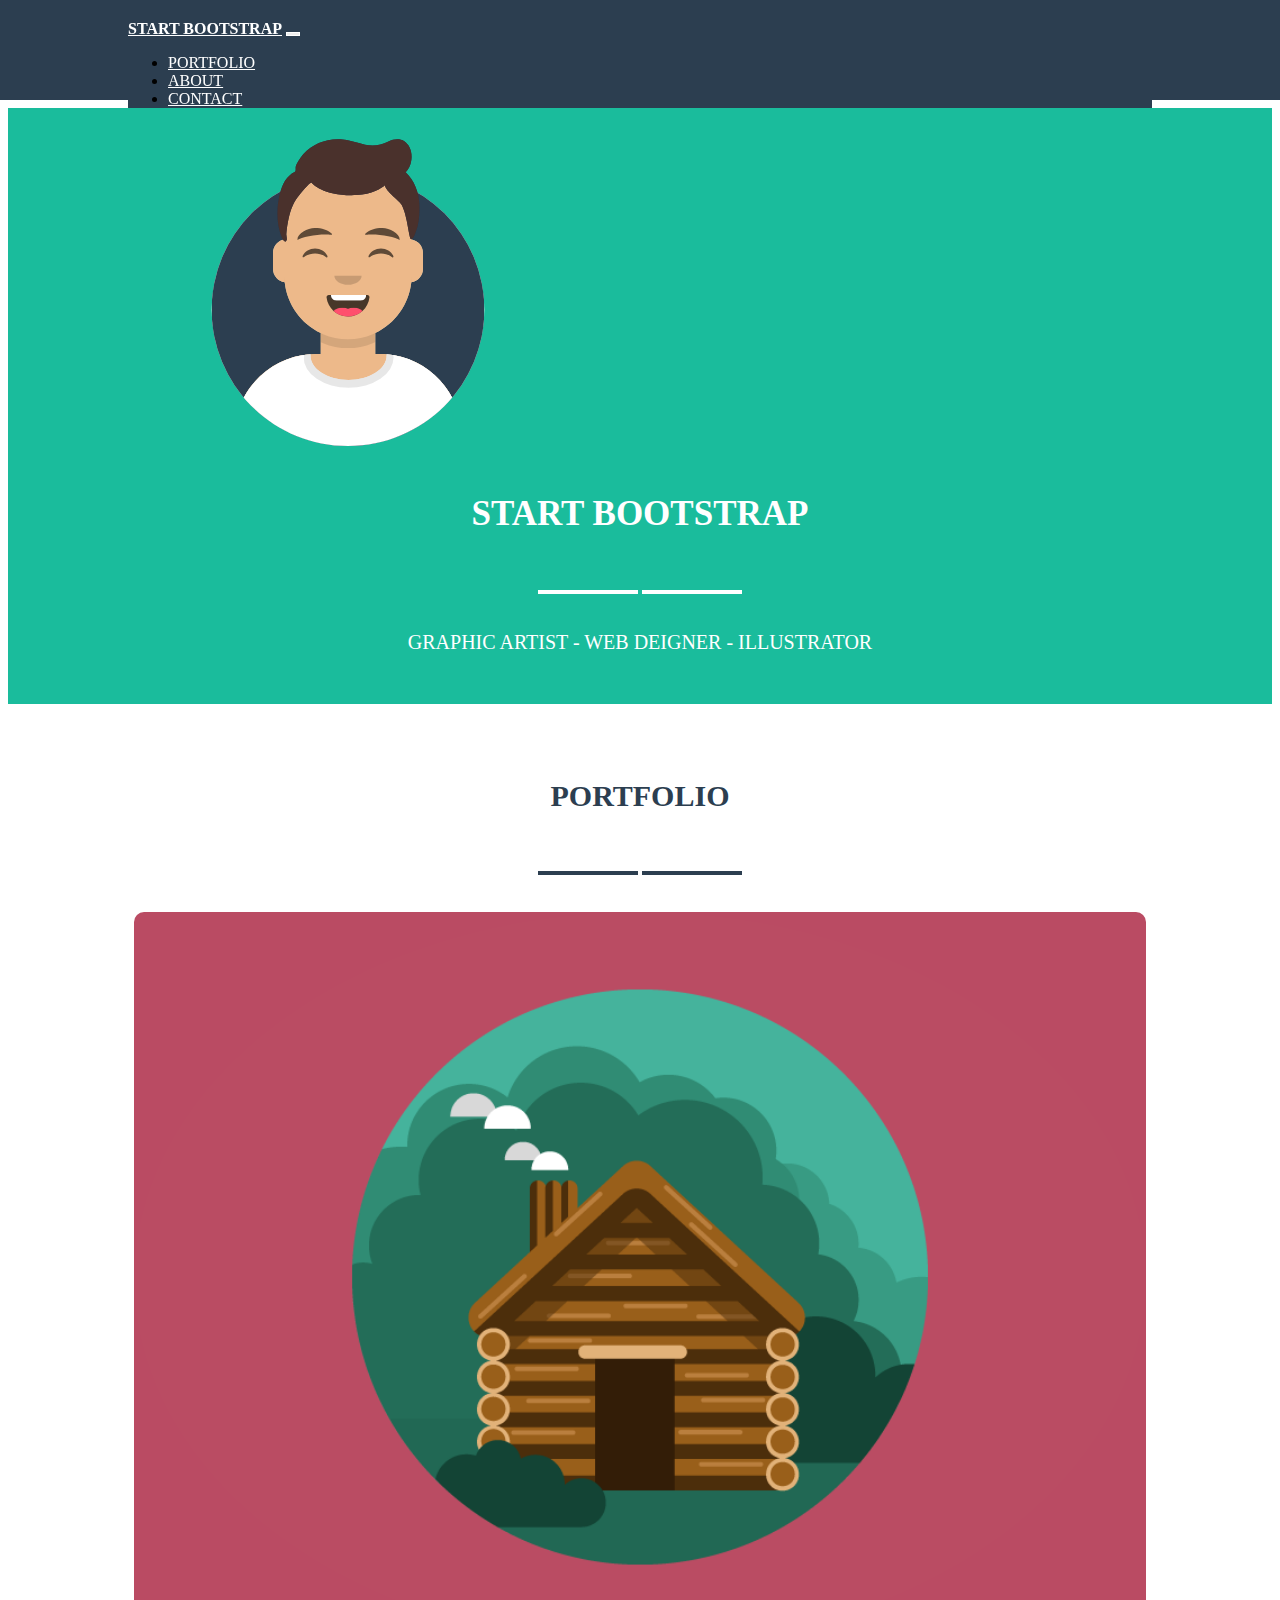
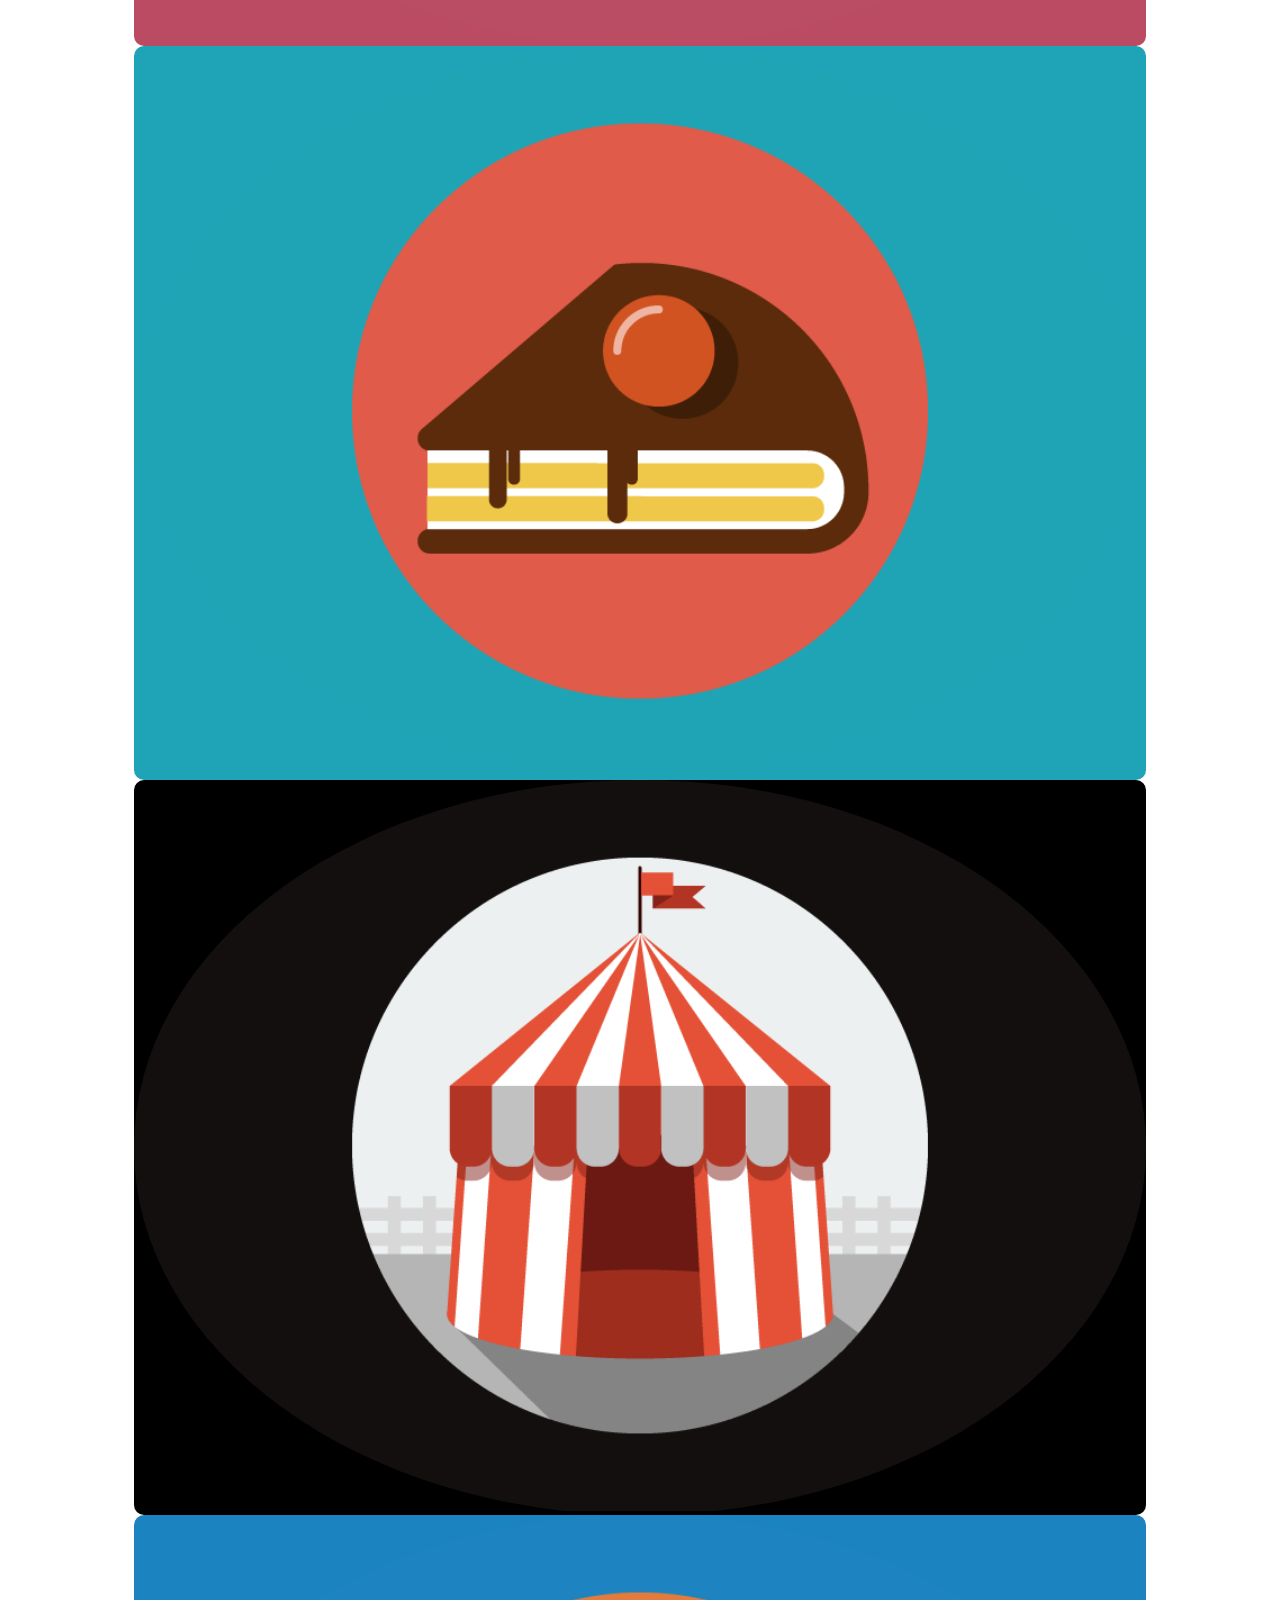
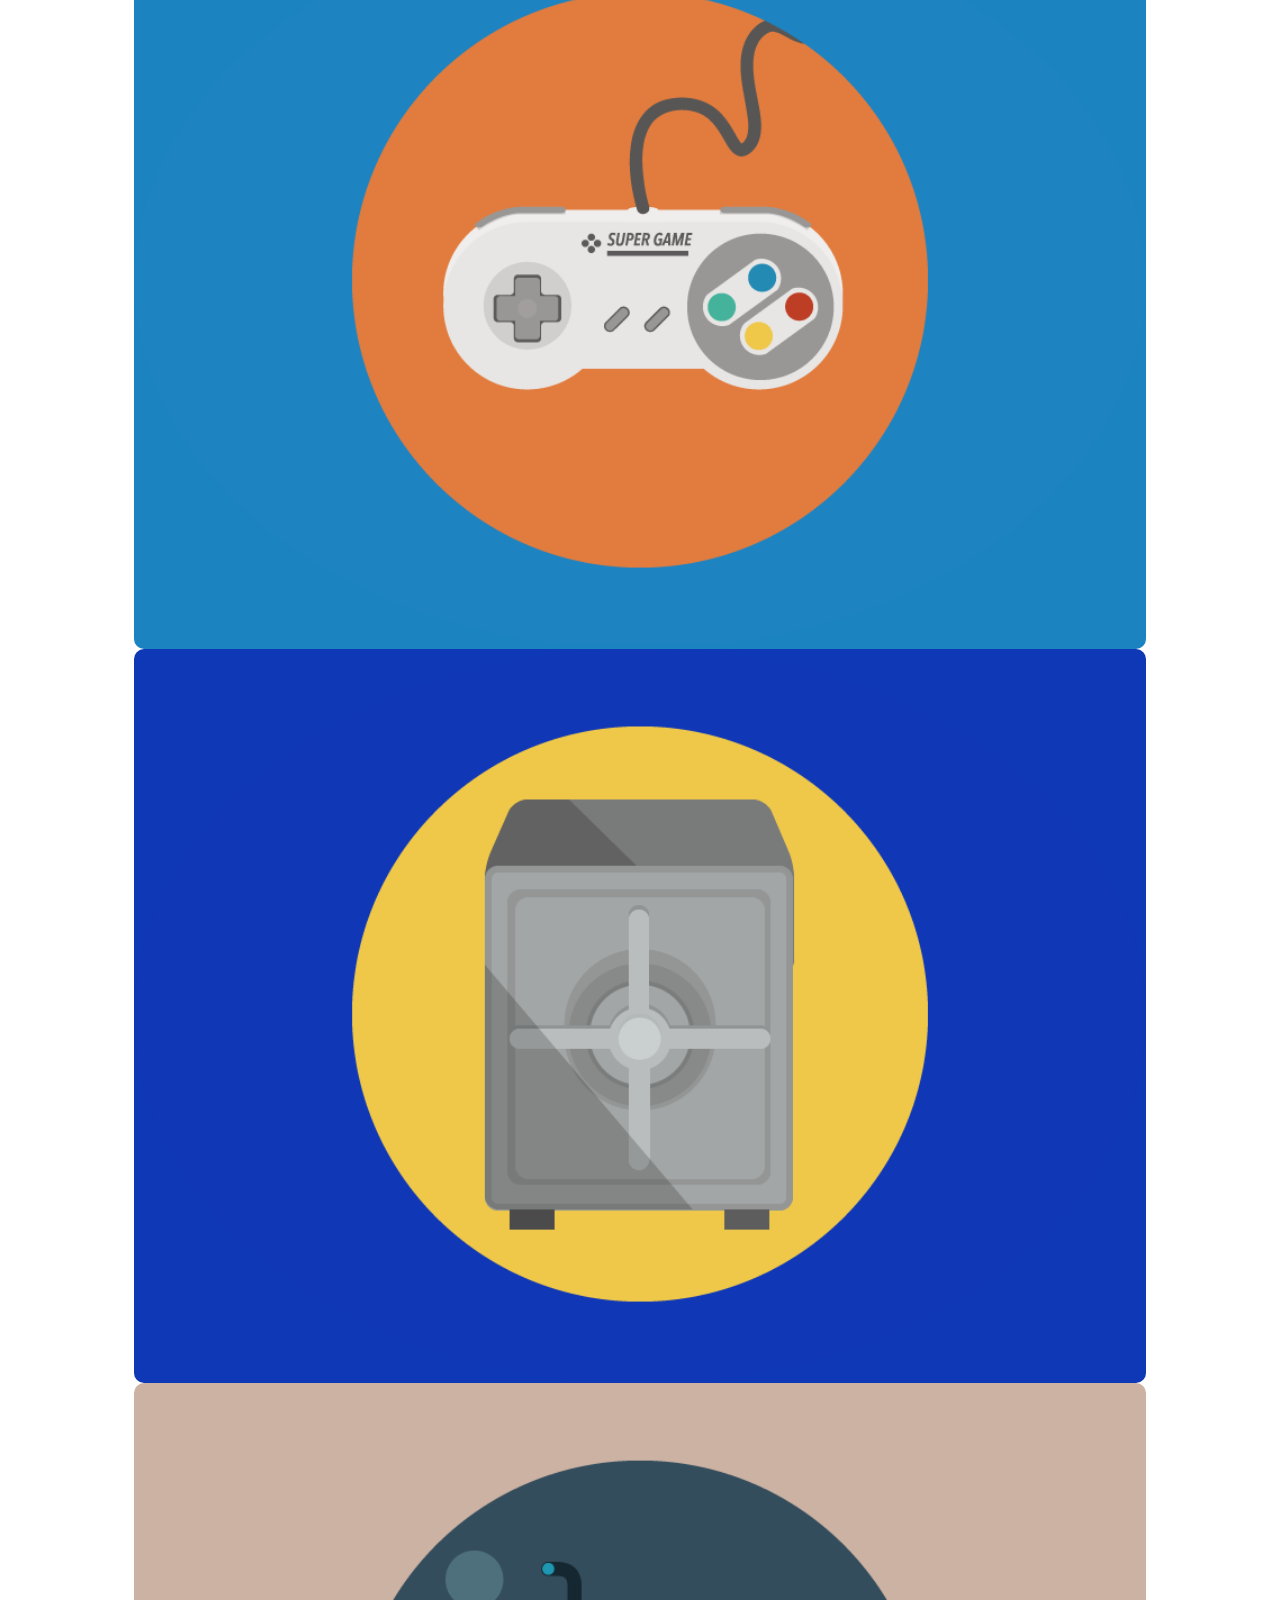
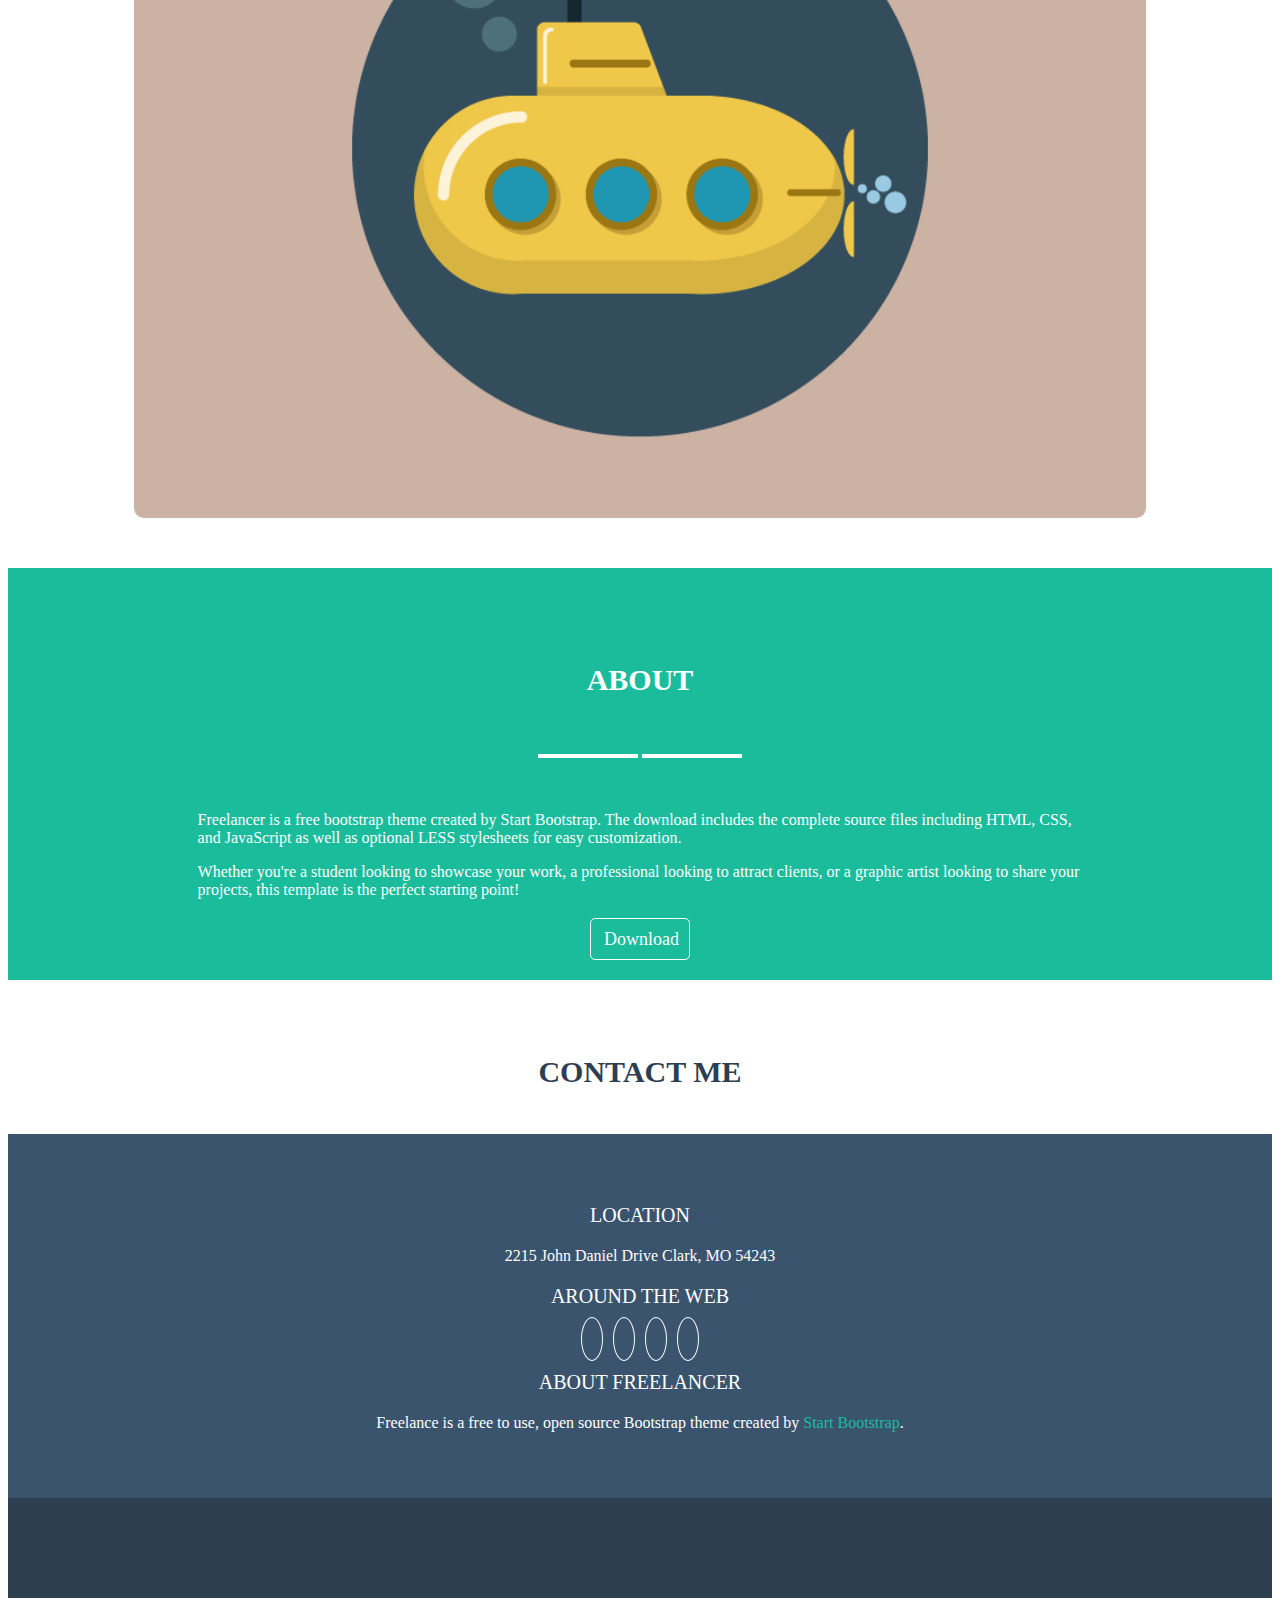
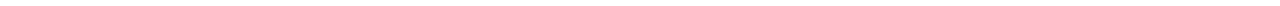
==== commit 5ac4d82e: "completamento sezioni tranne contact" ====
--- a/index.html
+++ b/index.html
@@ -3,8 +3,12 @@
 <head>
     <meta charset="UTF-8">
     <meta name="viewport" content="width=device-width, initial-scale=1.0">
-
+    
+    <!-- font awesome -->
+    <link rel="stylesheet" href="https://cdnjs.cloudflare.com/ajax/libs/font-awesome/6.4.2/css/all.min.css" integrity="sha512-z3gLpd7yknf1YoNbCzqRKc4qyor8gaKU1qmn+CShxbuBusANI9QpRohGBreCFkKxLhei6S9CQXFEbbKuqLg0DA==" crossorigin="anonymous" referrerpolicy="no-referrer" />
     <link href="https://cdn.jsdelivr.net/npm/bootstrap@5.3.2/dist/css/bootstrap.min.css" rel="stylesheet" integrity="sha384-T3c6CoIi6uLrA9TneNEoa7RxnatzjcDSCmG1MXxSR1GAsXEV/Dwwykc2MPK8M2HN" crossorigin="anonymous">
+    <!-- fine font awesome -->
+    
     <link rel="stylesheet" href="css/style.css">
     <link rel="stylesheet" href="css/media.css">
     <title>Bootstrap Freelancer</title>
@@ -45,13 +49,21 @@
         <section id="ms_jumbotron">
             <div class="ms_container">
                 <div class="container-fluid">
-                    <div class="img-container">
-                        <img src="" alt="">
-                    </div>
-                    <h1></h1>
-                    <div class="application">
-
-                    </div>   
+                    <div class="row justify-content-center">
+                            <div class="img-container jumbo">
+                                <img src="img/avatar.svg" alt="avatar image">
+                            </div>
+                            <h1>START BOOTSTRAP</h1>
+                            <div class="star jumbo">
+                                <span class="star-decoration jumbo"></span>
+                                <i class="fa-solid fa-star"></i>
+                                <span class="star-decoration jumbo"></span>
+                            </div>
+                            
+                            <div class="application">GRAPHIC ARTIST - WEB DEIGNER - ILLUSTRATOR</div>  
+                                
+                        </div>
+                     
                 </div>
                 
             </div>
@@ -61,46 +73,51 @@
         <section id="portfolio" class="ms_container-large">
             <div class="container-fluid">
                 <h2 class="title portfolio">PORTFOLIO</h2>
+                <div class="star portfolio">
+                    <span class="star-decoration portfolio"></span>
+                    <i class="fa-solid fa-star"></i>
+                    <span class="star-decoration portfolio"></span>
+                </div>
                 <div class="row gy-4">
                     <div class="col-12 col-md-6 col-lg-4">
                         <div class="ms_card house">
                             <div class="img-container">
-                                <img src="" alt="">
+                                <img src="img/cabin.png" alt="house image">
                             </div>
                         </div>
                     </div>
                     <div class="col-12 col-md-6 col-lg-4">
                         <div class="ms_card cake">
                             <div class="img-container">
-                                <img src="" alt="">
+                                <img src="img/cake.png" alt="cake image">
                             </div>
                         </div>
                     </div>
                     <div class="col-12 col-md-6 col-lg-4">
                         <div class="ms_card circus">
                             <div class="img-container">
-                                <img src="" alt="">
+                                <img src="img/circus.png" alt="circus image">
                             </div>
                         </div>
                     </div>
                     <div class="col-12 col-md-6 col-lg-4">
                         <div class="ms_card videogame">
                             <div class="img-container">
-                                <img src="" alt="">
+                                <img src="img/game.png" alt="videogame image">
                             </div>
                         </div>
                     </div>
                     <div class="col-12 col-md-6 col-lg-4">
                         <div class="ms_card lockbox">
                             <div class="img-container">
-                                <img src="" alt="">
+                                <img src="img/safe.png" alt="lockbox image">
                             </div>
                         </div>
                     </div>
                     <div class="col-12 col-md-6 col-lg-4">
                         <div class="ms_card submarine">
                             <div class="img-container">
-                                <img src="" alt="">
+                                <img src="img/submarine.png" alt="submarine image">
                             </div>
                         </div>
                     </div>
@@ -115,18 +132,33 @@
             <div class="ms_container">
                 <div class="container-fluid">
                     <h2 class="title about">ABOUT</h2>
+                    <div class="star jumbo">
+                        <span class="star-decoration jumbo"></span>
+                        <i class="fa-solid fa-star"></i>
+                        <span class="star-decoration jumbo"></span>
+                    </div>
                     <div class="row gy-4 justify-content-center">
-                        <div class="col-9 col-md-6">
-                            <div class="ms_card"></div>
-                        </div>
-                        <div class="col-9 col-md-6">
-                            <div class="ms_card"></div>
-                        </div>
-                    </div>
-                </div>
-                
-            </div>
-            <a class="button" href="#"></a>
+                        <div class="col-7 col-md-6">
+                            <div class="ms_card">
+                                <p>
+                                    Freelancer is a free bootstrap theme created by Start Bootstrap. The download includes the complete source files including HTML, CSS, and JavaScript as well as optional LESS stylesheets for easy customization.
+                                </p>
+                            </div>
+                        </div>
+                        <div class="col-7 col-md-6">
+                            <div class="ms_card">
+                                <p>
+                                    Whether you're a student looking to showcase your work, a professional looking to attract clients, or a graphic artist looking to share your projects, this template is the perfect starting point!
+                                </p>
+                            </div>
+                        </div>
+                    </div>
+                </div>  
+            </div>
+            <div class="button-container">
+                <a class="button" href="#"><i class="fa-solid fa-download"></i>Download</a>
+            </div>
+            
         </section>
 
         <!-- contact me -->
@@ -138,7 +170,6 @@
                     <div class="write"></div>
                     <div class="write"></div>
                     <div class="write message"></div>
-                    <a class="button" href="#"></a>
                 </div>
                 
             </div>
@@ -153,13 +184,29 @@
                 <div class="container-fluid">
                     <div class="row justify-content-center gy-4">
                         <div class="col-12 col-md-4">
-                            <div class="ms_card"></div>
+                            <div class="ms_card">
+                                <h3>LOCATION</h3>
+                                <p class="footer-descr">2215 John Daniel Drive Clark, MO 54243</p>
+                            </div>
                         </div>
                         <div class="col-12 col-md-4">
-                            <div class="ms_card"></div>
+                            <div class="ms_card">
+                                <h3>AROUND THE WEB</h3>
+                                <div class="social-container">
+                                    <a href="#"><i class="fa-brands fa-facebook social"></i></a>
+                                    <a href="#"><i class="fa-brands fa-google-plus-g social"></i></a>
+                                    <a href="#"><i class="fa-brands fa-twitter social"></i></a>
+                                    <a href="#"><i class="fa-brands fa-linkedin-in social"></i></a>
+                                </div>
+                            </div>
                         </div>
                         <div class="col-12 col-md-4">
-                            <div class="ms_card"></div>
+                            <div class="ms_card">
+                                <h3>ABOUT FREELANCER</h3>
+                                <p class="footer-descr">
+                                    Freelance is a free to use, open source Bootstrap theme created by <a id="bootstrap-link" href="#">Start Bootstrap</a>.
+                                </p>
+                            </div>
                         </div>
                     </div>
                 </div>
--- a/css/style.css
+++ b/css/style.css
@@ -46,12 +46,64 @@
     padding-top: 100px;
 }
 
+/* jumbotron */
 #ms_jumbotron, #ms_about{
     background-color: #1abc9c;
-    padding-top: 10px;
+    padding-top: 20px;
     padding-bottom: 30px;
     /* debug */
-    min-height: 500px;
+    /* min-height: 500px; */
+}
+
+.img-container.jumbo{
+    width: 300px;
+}
+
+h1{
+    color: white;
+    font-size: 35px;
+    font-weight: bold;
+    text-align: center;
+    padding: 20px 0;
+}
+
+.star.jumbo{
+    text-align: center;
+    color: white;
+    padding-bottom: 20px;
+}
+
+.star-decoration{
+    height: 4px;
+    width: 100px;
+    display: inline-block;
+    margin: 10px 0;
+}
+
+.star-decoration.jumbo{
+    background-color: white;
+}
+
+.fa-star{
+    font-size: 30px;
+}
+
+.application{
+    color: white;
+    text-align: center;
+    padding-bottom: 20px;
+    font-size: 20px;
+}
+
+/* portfolio */
+.star.portfolio{
+    color: #2c3e50;
+    text-align: center;
+    padding-bottom: 20px;
+}
+
+.star-decoration.portfolio{
+    background-color: #2c3e50;
 }
 
 .img-container{
@@ -72,9 +124,6 @@
 .ms_card{
     margin: 0 auto;
     border-radius: 10px;
-    /* debug */
-    background-color: black;
-    min-height: 200px;
 }
 
 .house{
@@ -112,9 +161,37 @@
     color: #2c3e50;
 }
 
+/* about */
 .about{
     color: white;
 }
+
+.ms_card p{
+    color: white;
+    font-size: 16px;
+}
+
+.fa-download{
+    color: white;
+    padding-right: 3px;
+}
+
+.button-container{
+    text-align: center;
+    margin-top: 30px;
+}
+
+.button{
+    text-decoration: none;
+    color: white;
+    border: 1px solid white;
+    padding: 10px;
+    border-radius: 5px;
+    font-size: 18px;
+}
+
+/* contact */
+
 
 /* stili footer */
 #footer-top{
@@ -124,7 +201,45 @@
 .ms_container.footer{
     width: 100%;
     margin: 0 auto;
+    padding: 50px 10px;
+}
+
+h3{
+    color: white;
+    text-align: center;
+    font-weight: normal;
+    font-size: 15px;
+}
+
+.footer-descr{
+    color: white;
+    text-align: center;
+}
+
+#bootstrap-link{
+    color: #1abc9c;
+    text-decoration: none;
+}
+
+#bootstrap-link:hover{
+    text-decoration: underline;
+}
+
+.social-container{
+    text-align: center;
+}
+
+.social-container a{
+    color: white;
+}
+
+.social{
     padding: 10px;
+    border-radius: 50%;
+    border: 1px solid white;
+    text-align: center;
+    margin: 0 5px;
+    font-size: 20px;
 }
 
 #footer-bottom{
--- a/css/media.css
+++ b/css/media.css
@@ -12,6 +12,10 @@
 
     .ms_container.footer{
         width: 90%;
+    }
+
+    h3{
+        font-size: 20px;
     }
 }
 
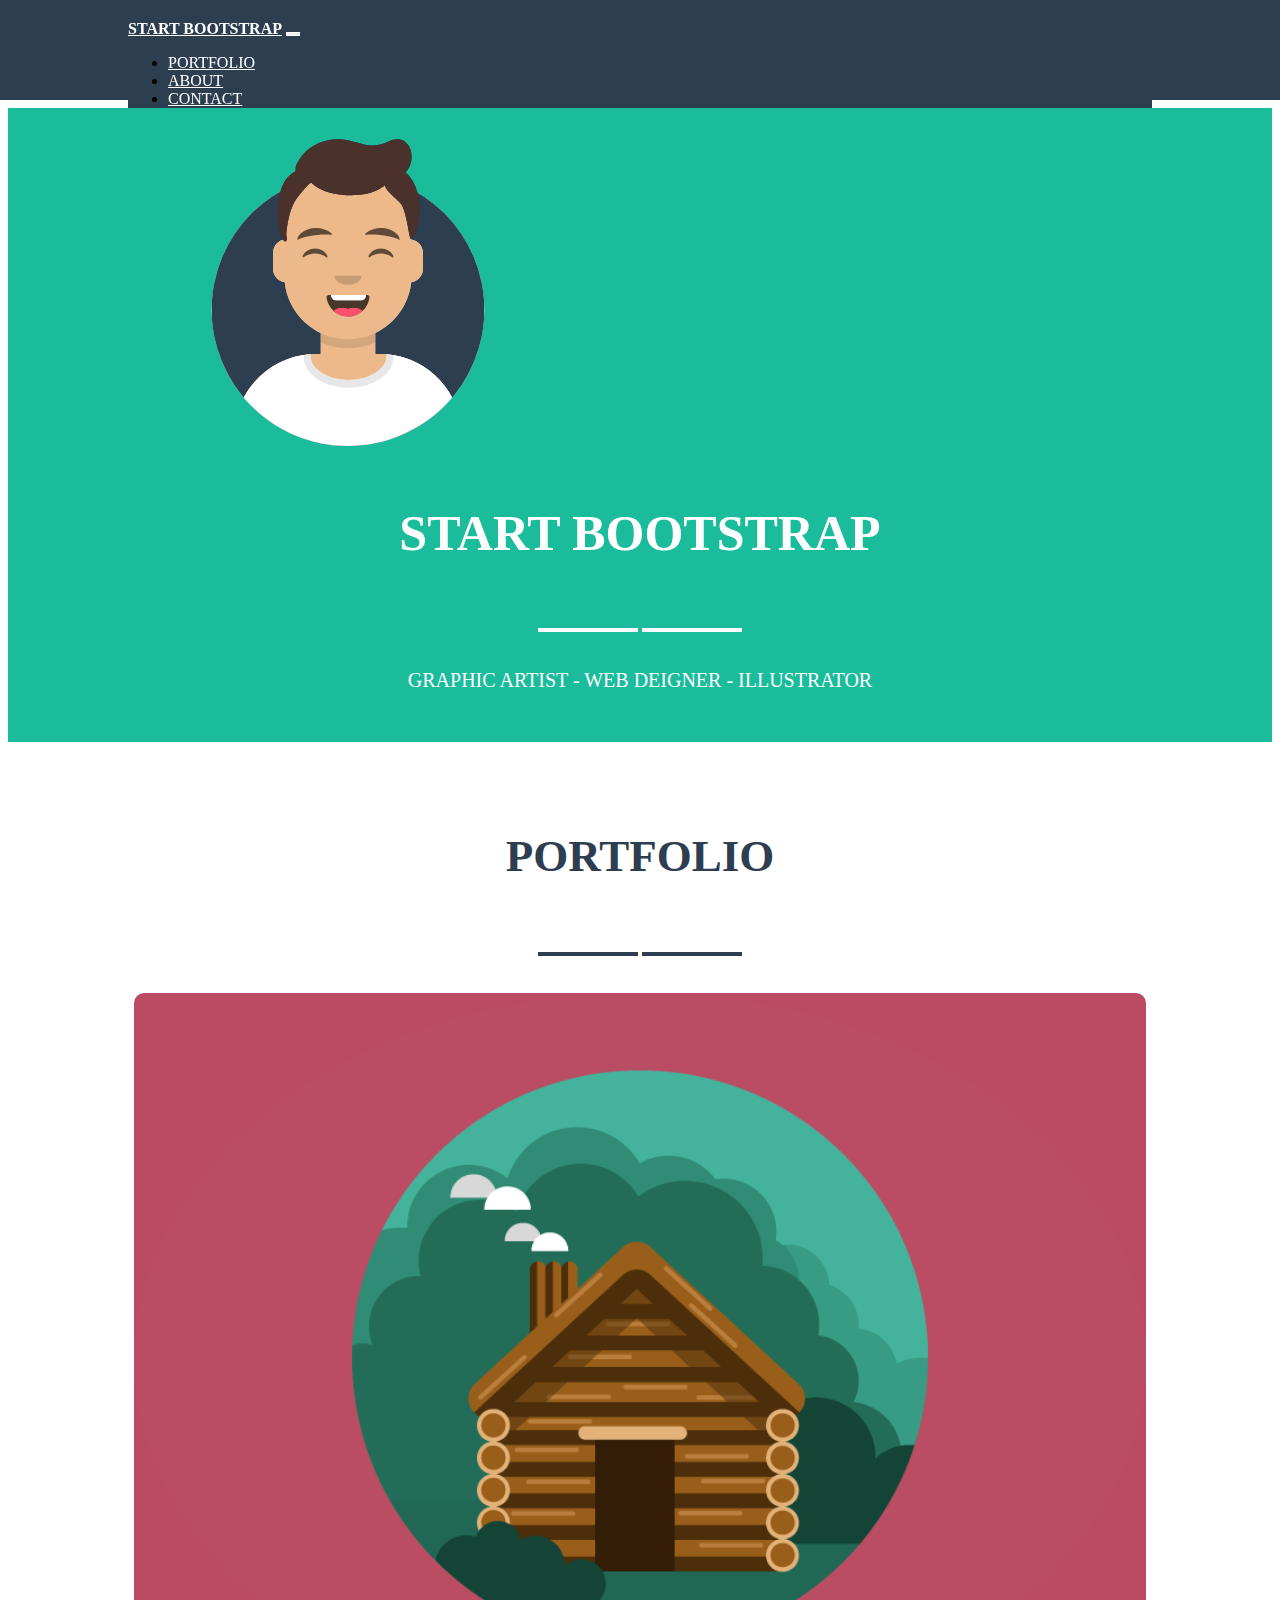
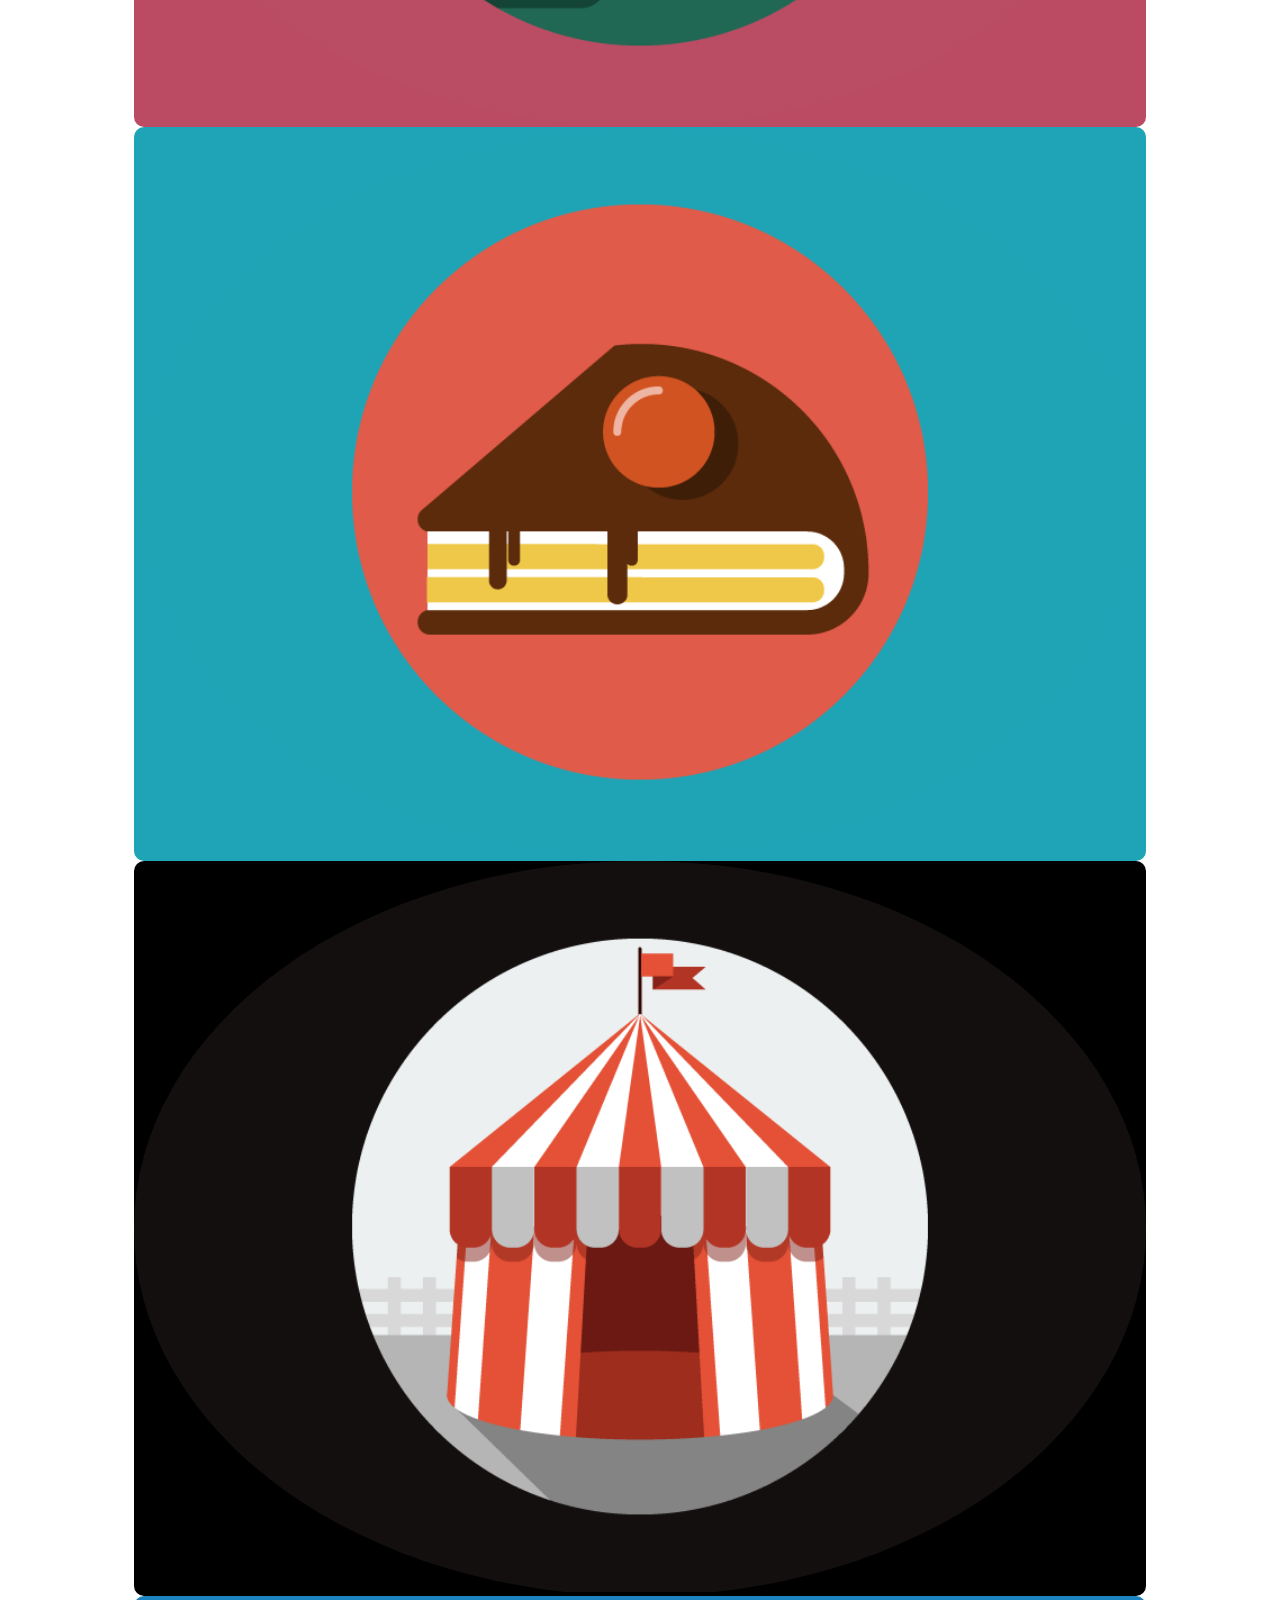
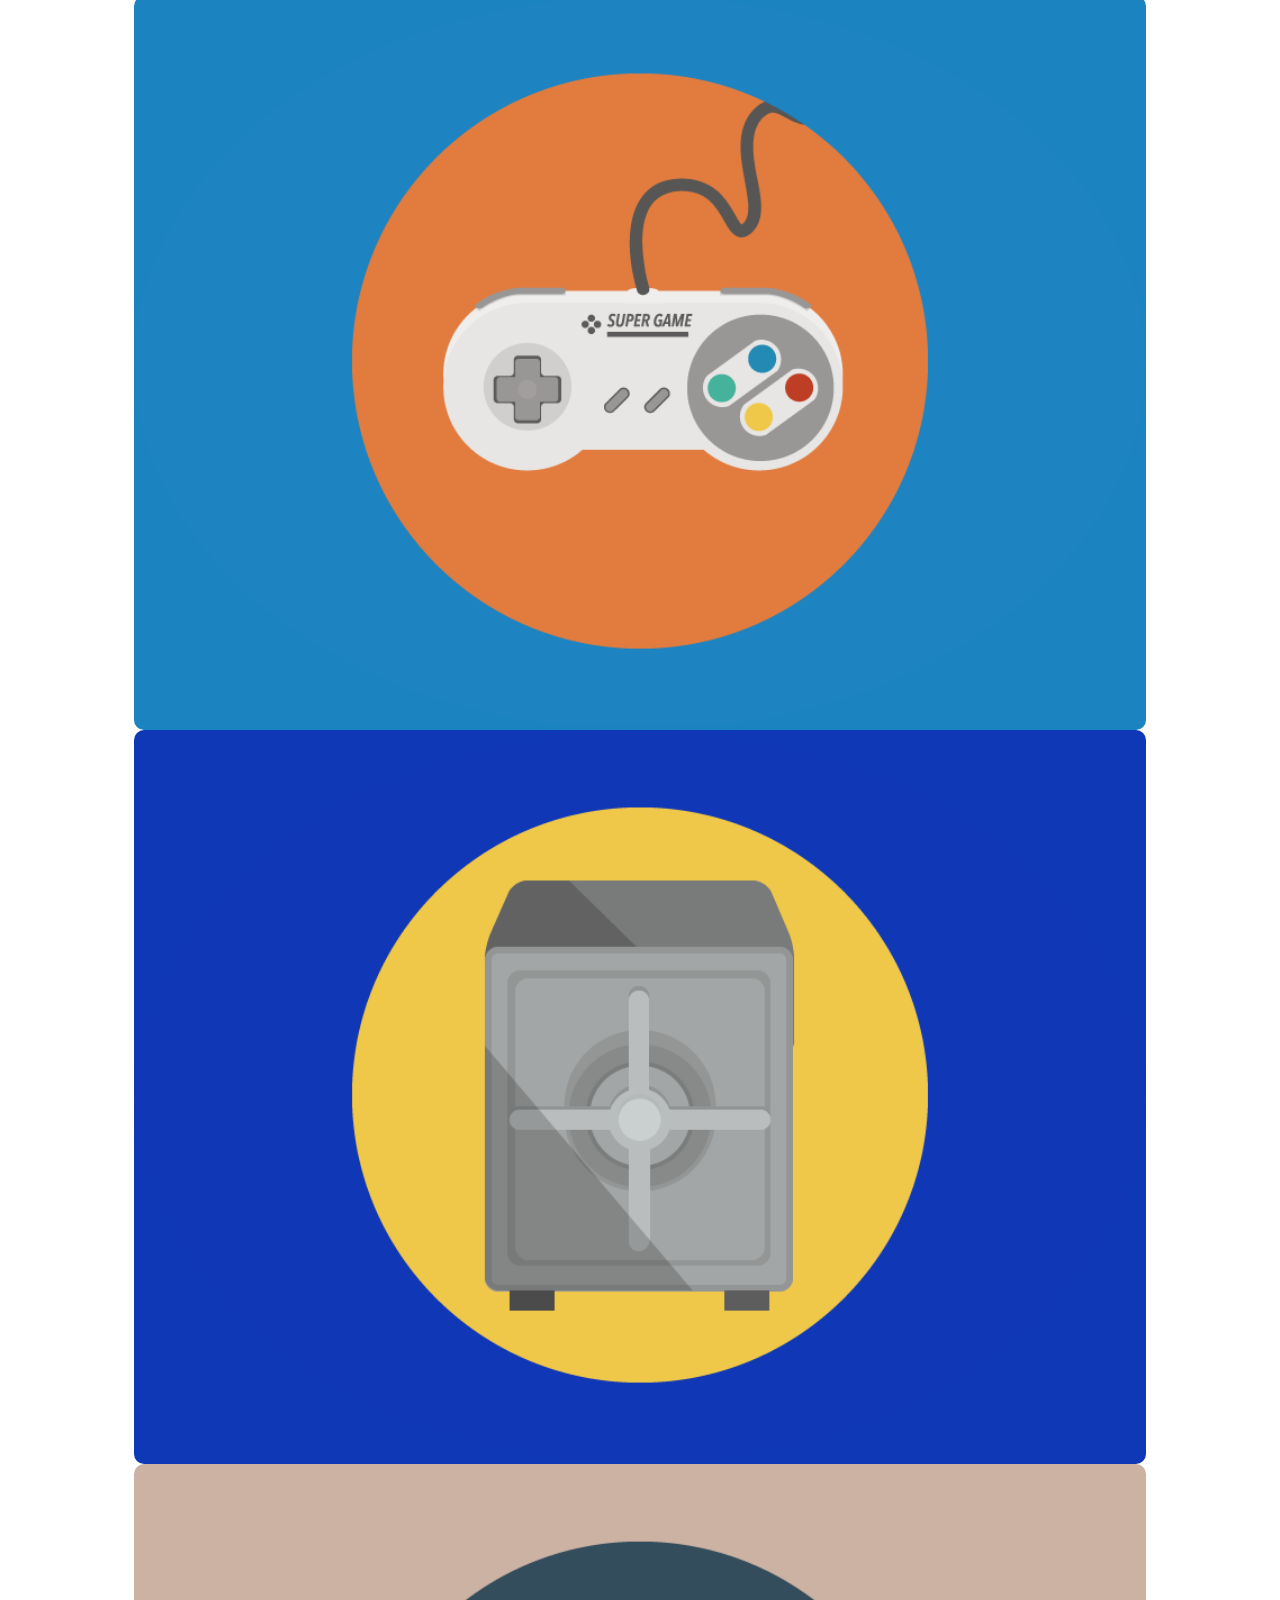
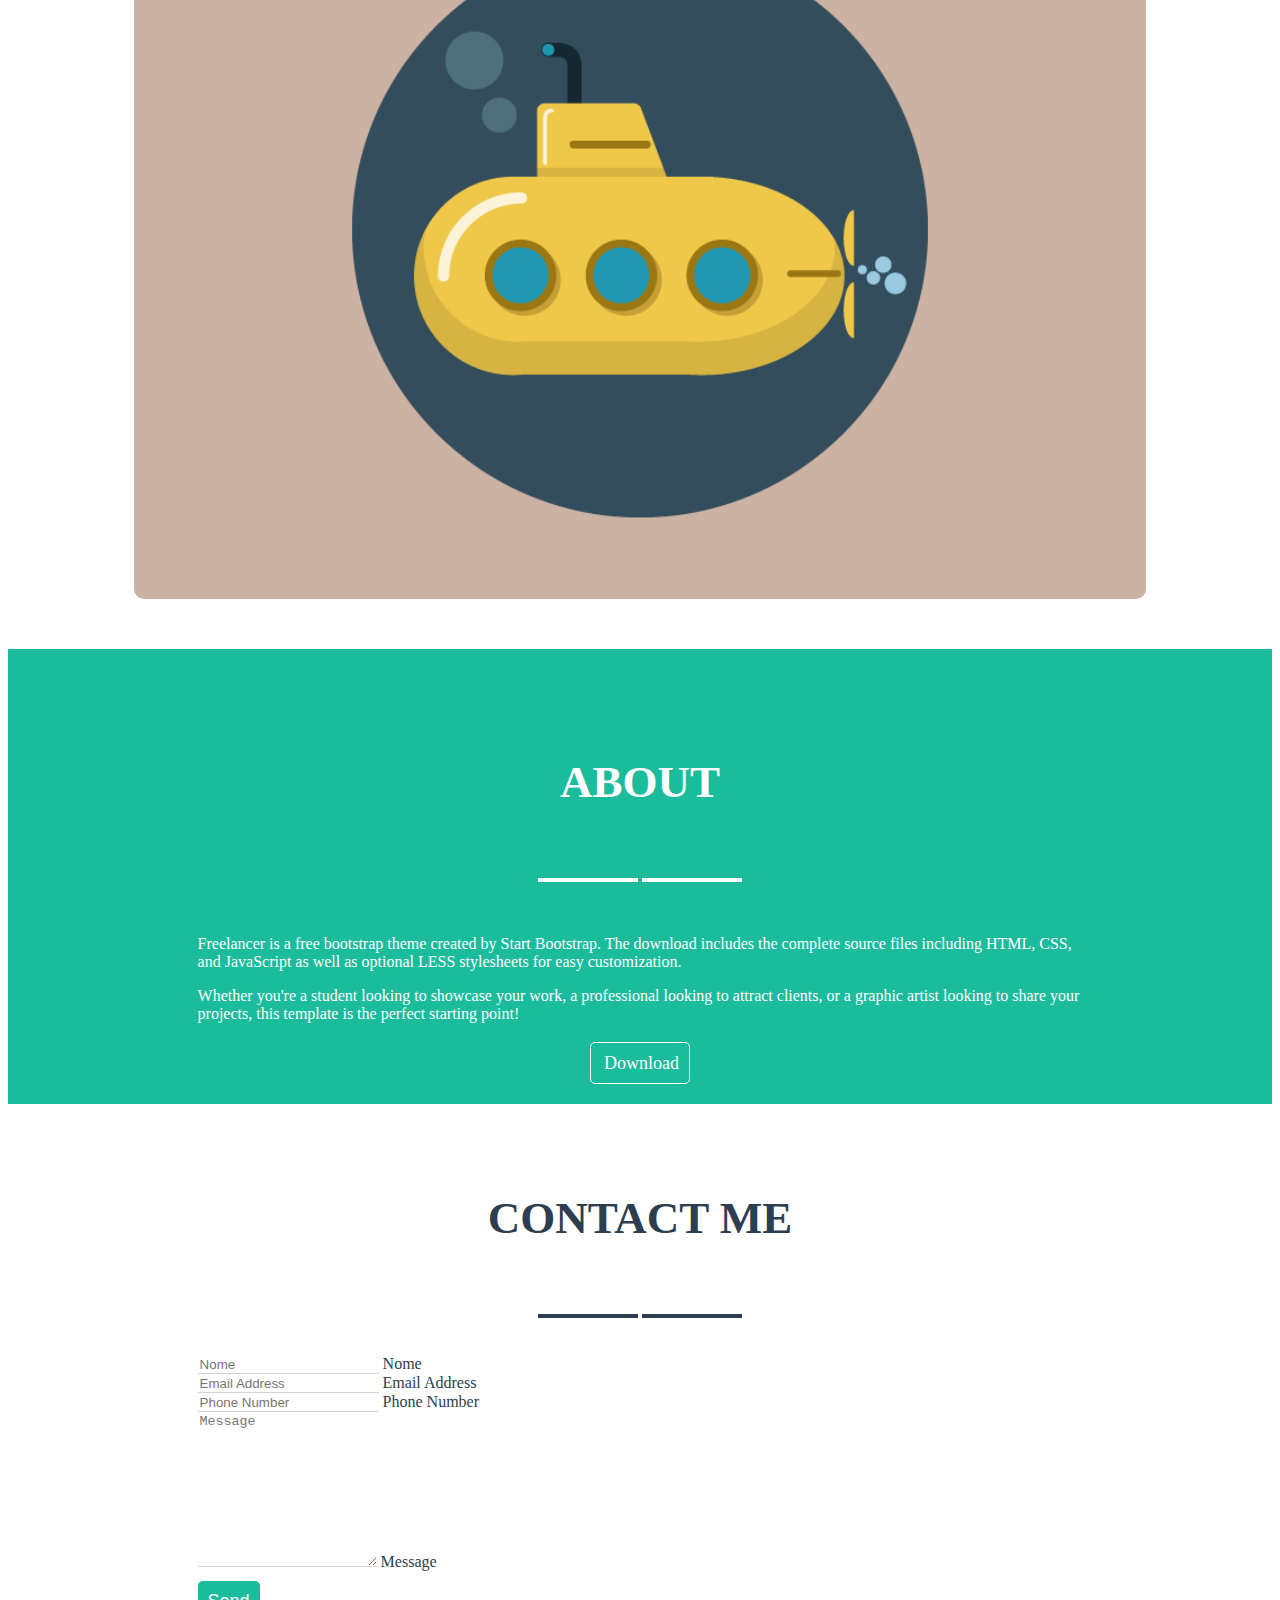
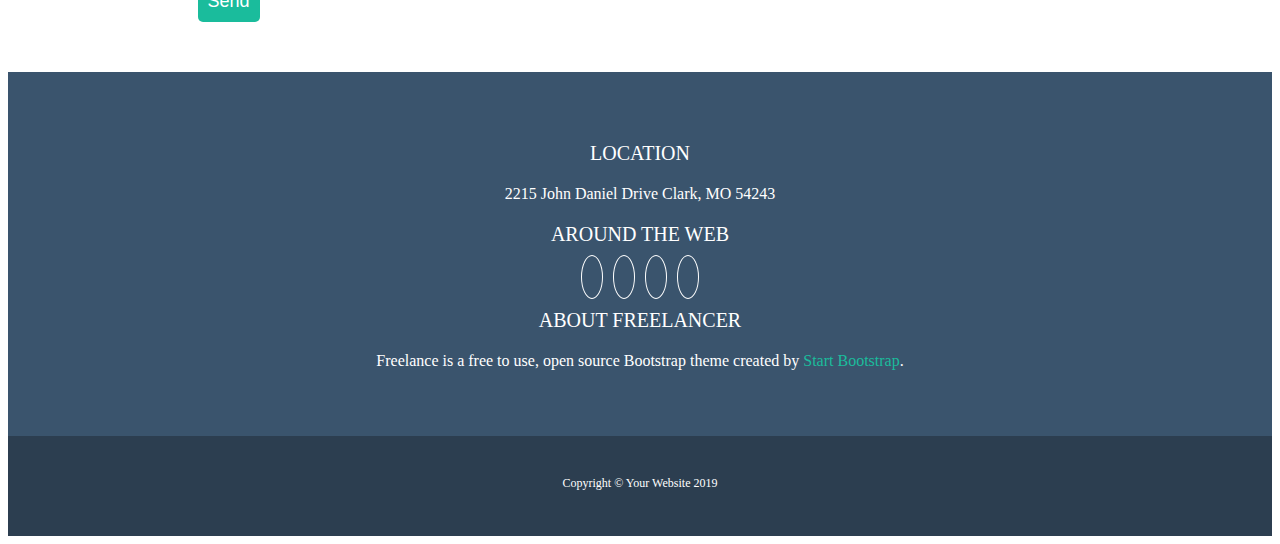
==== commit c8564fc5: "completamento section contact" ====
--- a/index.html
+++ b/index.html
@@ -166,10 +166,35 @@
             <div class="ms_container">
                 <div class="container-fluid">
                     <h2 class="title contact">CONTACT ME</h2>
-                    <div class="write"></div>
-                    <div class="write"></div>
-                    <div class="write"></div>
-                    <div class="write message"></div>
+                    <div class="star portfolio">
+                        <span class="star-decoration portfolio"></span>
+                        <i class="fa-solid fa-star"></i>
+                        <span class="star-decoration portfolio"></span>
+                    </div>
+                    <div class="row justify-content-center">
+                        <div class="col-7 col-md-12">
+                            <form action="#">
+                                <div class="form-floating ms_form-space">
+                                    <input type="text" class="form-control ms_input-size" id="floatingInput" placeholder="Nome">
+                                    <label class="ms_label-name" for="floatingInput ">Nome</label>
+                                </div>
+                                <div class="form-floating ms_form-space">
+                                    <input type="email" class="form-control ms_input-size" id="floatingPassword" placeholder="Email Address">
+                                    <label class="ms_label-name" for="floatingPassword">Email Address</label>
+                                </div>
+                                <div class="form-floating ms_form-space">
+                                    <input type="text" class="form-control ms_input-size" id="floatingPassword" placeholder="Phone Number">
+                                    <label class="ms_label-name" for="floatingPassword">Phone Number</label>
+                                </div>
+                                <div class="form-floating ms_form-space">
+                                    <textarea class="form-control ms_input-size" placeholder="Message" id="floatingTextarea2" style="height: 150px"></textarea>
+                                    <label class="ms_label-name" for="floatingTextarea2">Message</label>
+                                </div>  
+                                <button class="send" type="submit">Send</button>
+
+                            </form>
+                        </div>
+                    </div>
                 </div>
                 
             </div>
@@ -218,7 +243,7 @@
         <section id="footer-bottom">
             <div class="ms_container">
                 <div class="container-fluid">
-
+                    <div id="copyright">Copyright &#169; Your Website 2019</div>
                 </div>
             </div>
         </section>
--- a/css/style.css
+++ b/css/style.css
@@ -51,8 +51,6 @@
     background-color: #1abc9c;
     padding-top: 20px;
     padding-bottom: 30px;
-    /* debug */
-    /* min-height: 500px; */
 }
 
 .img-container.jumbo{
@@ -191,7 +189,30 @@
 }
 
 /* contact */
-
+#contact{
+    padding-bottom: 50px;
+}
+
+.ms_input-size{
+    border: none;
+    border-bottom: 1px solid lightgrey;
+    border-radius: 0;
+}
+
+.ms_form-space > label{
+    padding-left: 0;
+    color: #2c3e50 !important;
+}
+
+.send{
+    background-color: #1abc9c;
+    padding: 10px;
+    color: white;
+    border: none;
+    border-radius: 5px;
+    margin-top: 10px;
+    font-size: 18px;
+}
 
 /* stili footer */
 #footer-top{
@@ -245,4 +266,11 @@
 #footer-bottom{
     background-color: #2c3e50;
     height: 100px;
+}
+
+#copyright{
+    color: white;
+    text-align: center;
+    font-size: 12px;
+    padding: 40px 0;
 }--- a/css/media.css
+++ b/css/media.css
@@ -12,6 +12,14 @@
 
     .ms_container.footer{
         width: 90%;
+    }
+
+    h1{
+        font-size: 50px;
+    }
+
+    .title{
+        font-size: 45px;
     }
 
     h3{
